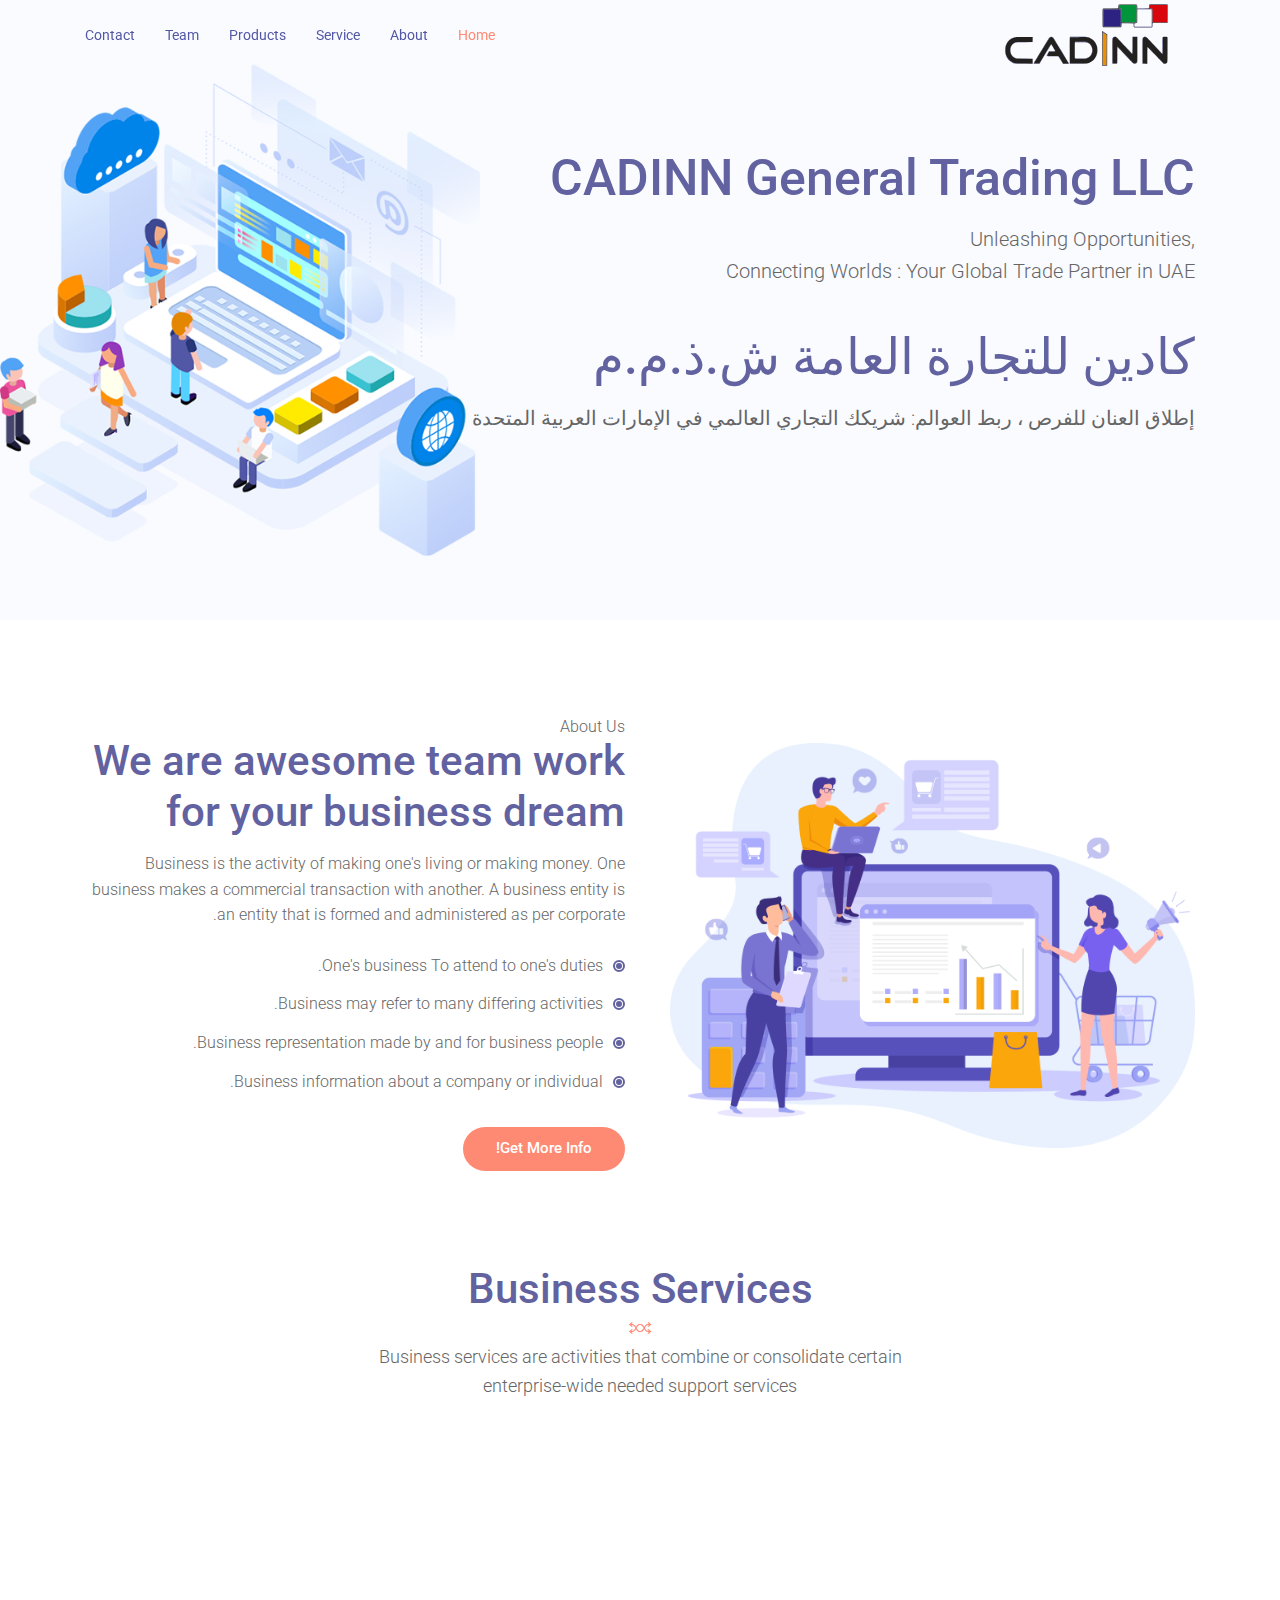
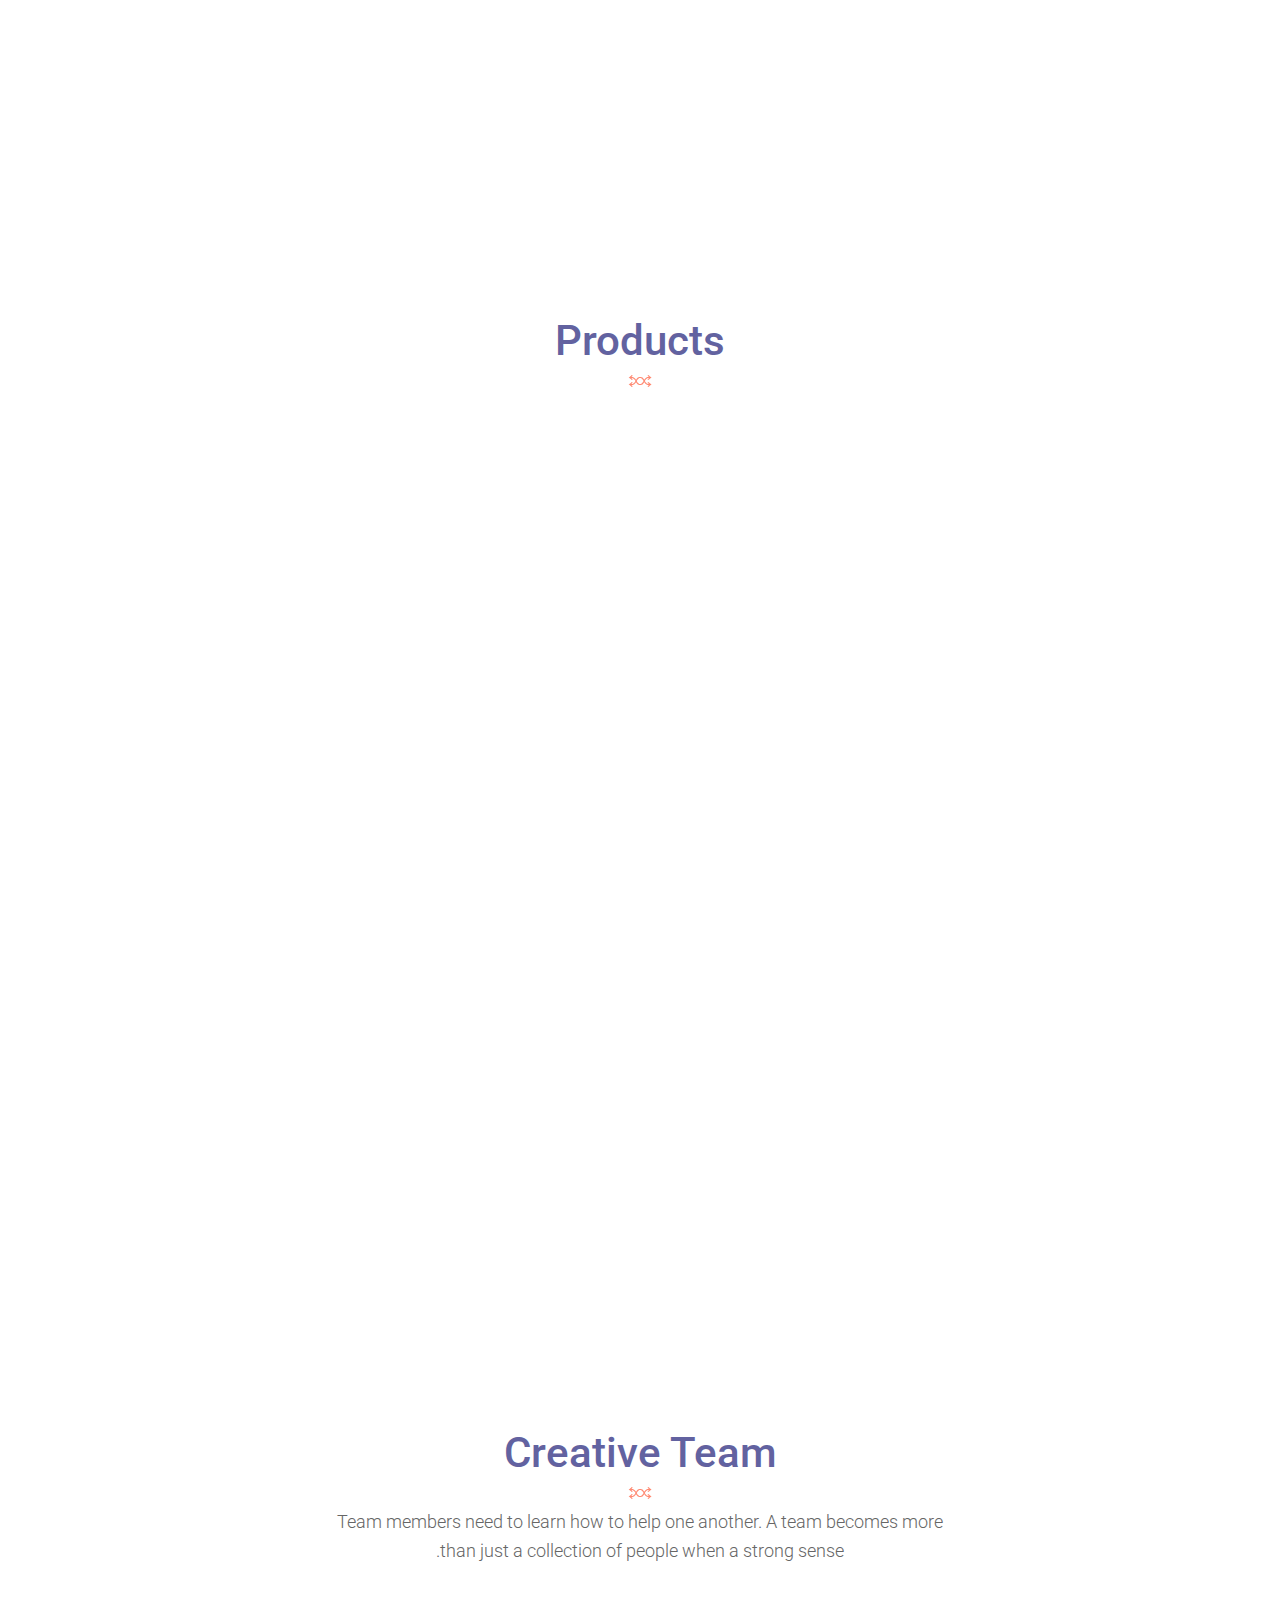
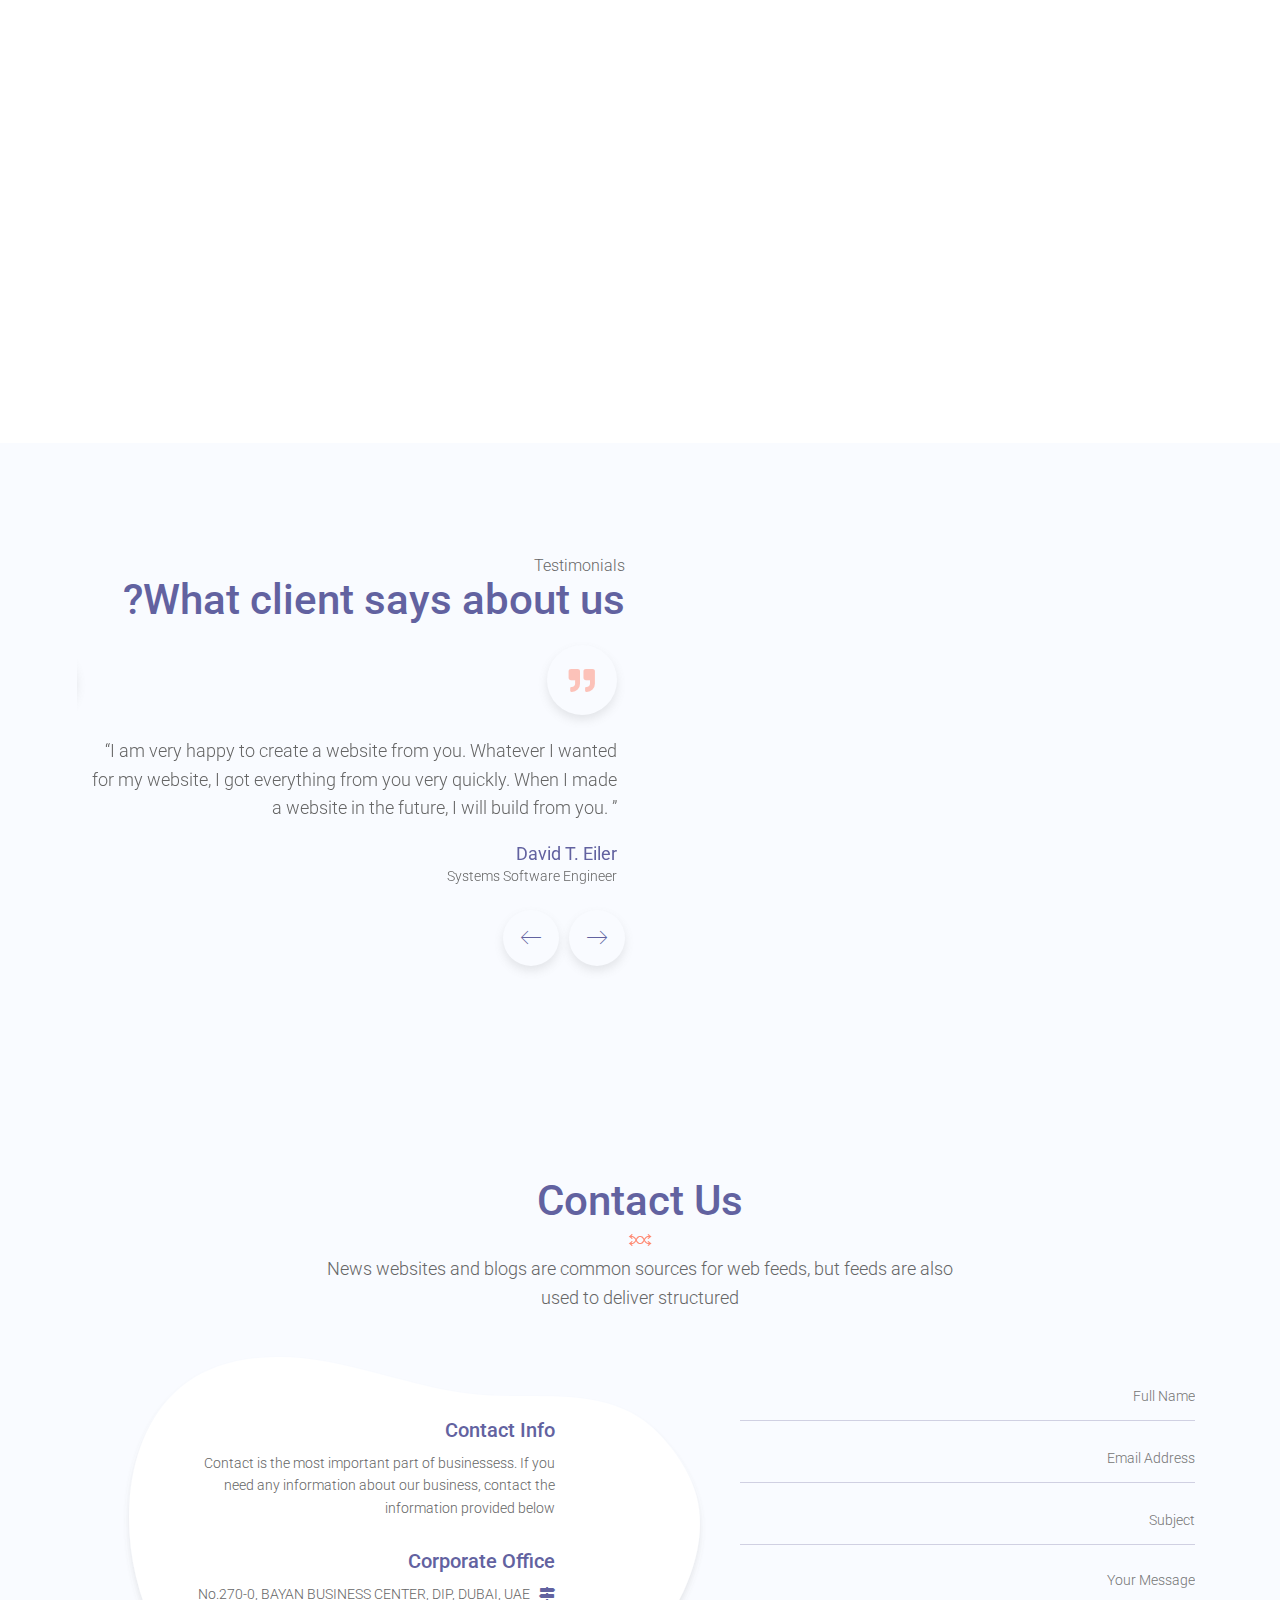
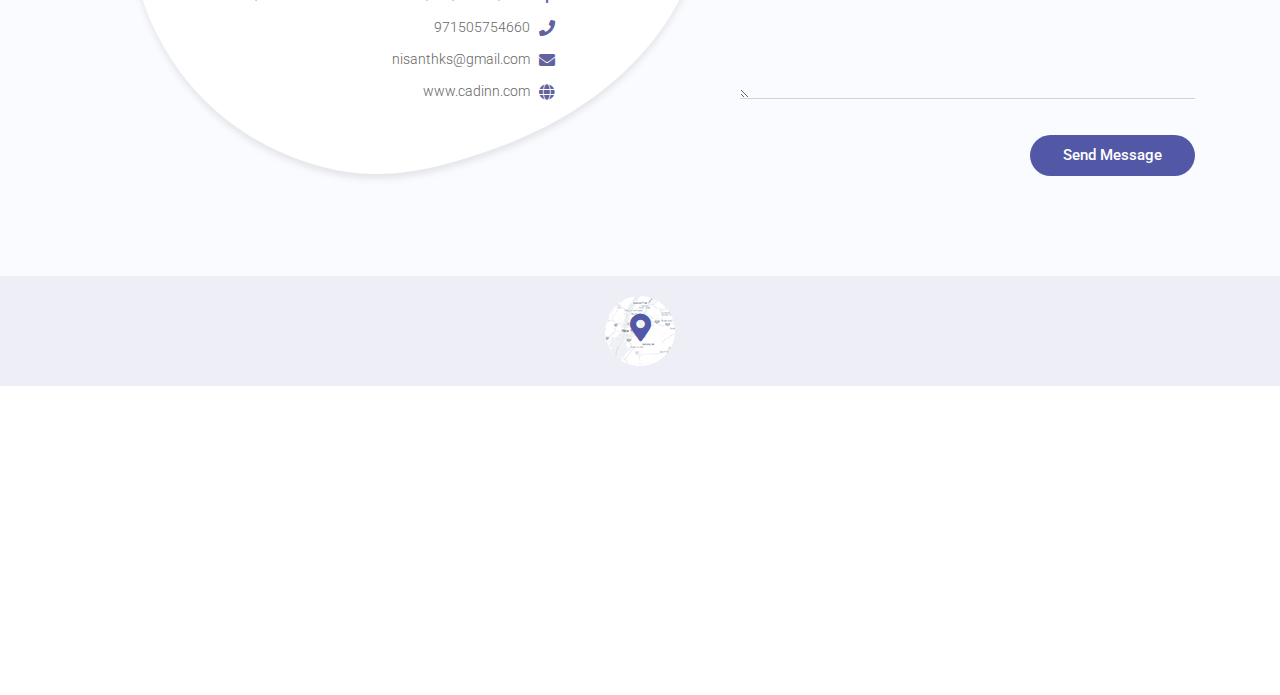
==== index.html @ f4ee1014 "phone" ====
<!DOCTYPE html>
<html class="no-js" lang="en">

<!-- Mirrored from limty-html.netlify.app/limty-rtl/index.html by HTTrack Website Copier/3.x [XR&CO'2014], Sun, 02 Jul 2023 07:24:33 GMT -->
<!-- Added by HTTrack --><meta http-equiv="content-type" content="text/html;charset=UTF-8" /><!-- /Added by HTTrack -->
<head>
  <!-- Meta Tags -->
  <meta charset="utf-8" />
  <meta http-equiv="x-ua-compatible" content="ie=edge" />
  <meta name="viewport" content="width=device-width, initial-scale=1" />
  <meta name="author" content="laralink" />
  <meta name="description" content="" />
  <meta name="keywords" content="" />
  <!-- Page Title -->
  <title>CADINN - General Trading LLC</title>
  <!-- Favicon Icon -->
  <link rel="icon" href="assets/img/favicon.png" />
  <!-- Stylesheets -->
  <link rel="stylesheet" href="assets/css/bootstrap.min.css" />
  <link rel="stylesheet" href="assets/css/owlCarousel.min.css" />
  <link rel="stylesheet" href="assets/css/fontawesome.min.css" />
  <link rel="stylesheet" href="assets/css/flaticon.css" />
  <link rel="stylesheet" href="assets/css/animate.css" />
  <link rel="stylesheet" href="assets/css/style.css" />
</head>

<body class="rtl">
  <div id="st-preloader">
    <div class="st-preloader-wave"></div>
    <div class="st-preloader-wave"></div>
    <div class="st-preloader-wave"></div>
    <div class="st-preloader-wave"></div>
    <div class="st-preloader-wave"></div>
  </div>
  <header class="st-header st-style1 st-sticky-menu">
    <div class="st-main-header">
      <div class="container">
        <div class="st-main-header-in">
          <div class="st-site-branding">
            <a href="#" class="st-logo-link"><img src="assets/img/light-img/logo.svg" alt="demo"></a>
          </div>
          <!-- For Site Title -->
          <!-- <span class="st-site-title">
            <a href="index.html">Logo</a>
          </span> -->
          <div class="st-nav-wrap st-fade-down">
            <div class="st-nav-toggle st-style1">
              <span></span>
              <span></span>
              <span></span>
              <span></span>
              <span></span>
              <span></span>
            </div>
            <nav class="st-nav st-desktop-nav">
              <ul class="st-nav-list onepage-nav">
                <li><a href="#home" class="smooth-scroll">Home</a></li>
                <li><a href="#about" class="smooth-scroll">About</a></li>
                <li><a href="#service" class="smooth-scroll">Service</a></li>
                <li><a href="#price" class="smooth-scroll">Products</a></li>
                <li><a href="#team" class="smooth-scroll">Team</a></li>
                <li><a href="#contact" class="smooth-scroll">Contact</a></li>
              </ul>
            </nav><!-- .st-nav -->
          </div><!-- .st-nav-wrap -->
        </div>
      </div>
    </div>
  </header>
  <div class="st-content">
    <!-- Start Hero Slider -->
    <div class="st-hero-slider1 owl-carousel st-owl-controler2" id="home">
      <div class="st-hero-slide st-style1 st-flex">
        <div class="container">
          <div class="st-hero-text st-style1">
            <h1 class="st-hero-title">CADINN General Trading LLC</h1>
            <div class="st-hero-subtitle">
              Unleashing Opportunities, <br />
              Connecting Worlds : Your Global Trade Partner in UAE
            </div>
            <h1 class="st-hero-title">كادين للتجارة العامة ش.ذ.م.م</h1>
            <div class="st-hero-subtitle">
              إطلاق العنان للفرص ، ربط العوالم: شريكك التجاري العالمي في الإمارات العربية المتحدة
            </div>
            <!-- <div class="st-btn-group st-style1">
              <a href="#" class="st-btn st-style1 st-color1">Learn More</a>
              <a href="https://www.youtube.com/embed/jRcfE2xxSAw?autoplay=1" class="st-btn st-style2 st-video-open"><i class="flaticon-multimedia"></i> Watch Video</a>
            </div> -->
          </div>
        </div>
        <div class="st-hero-img"><img src="assets/img/light-img/hero-img.png" alt="demo"></div>
      </div>
      <!-- <div class="st-hero-slide st-style1 st-flex">
        <div class="container">
          <div class="st-hero-text st-style1">
            <h1 class="st-hero-title">We are Very Professional  <br /> To Our Work</h1>
            <div class="st-hero-subtitle">
              The process of business model construction and modification<br />
              is also called business model innovation.
            </div>
            <div class="st-btn-group st-style1">
              <a href="#" class="st-btn st-style1 st-color1">Learn More</a>
              <a href="https://www.youtube.com/embed/jRcfE2xxSAw?autoplay=1" class="st-btn st-style2 st-video-open"><i class="flaticon-multimedia"></i> Watch Video</a>
            </div>
          </div>
        </div>
        <div class="st-hero-img"><img src="assets/img/light-img/hero-img1.png" alt="demo"></div>
      </div> -->
    </div>
    <!-- End Hero Slider -->
    <!-- Start Icon Box -->
    <!-- <section class="st-section-top">
      <div class="container">
        <div class="row">
          <div class="col-lg-4">
            <div class="st-iconbox st-style1 text-center wow fadeInUp" data-wow-duration="0.8s" data-wow-delay="0.2s">
              <div class="st-iconbox-icon">
                <i class="flaticon-focus"></i>
              </div>
              <h3 class="st-iconbox-title">Business Growth</h3>
              <div class="st-iconbox-text">
                Market penetration is the key for a business growth. Business
                development processes to develop and implement.
              </div>
            </div>
          </div>
          <div class="col-lg-4">
            <div class="st-iconbox st-style1 text-center wow fadeInUp" data-wow-duration="0.8s" data-wow-delay="0.3s">
              <div class="st-iconbox-icon">
                <i class="flaticon-career"></i>
              </div>
              <h3 class="st-iconbox-title">Business Focus</h3>
              <div class="st-iconbox-text">
                Business focuses on strategic planning for international
                operations. Business focus ensuring business needs.
              </div>
            </div>
          </div>
          <div class="col-lg-4">
            <div class="st-iconbox st-style1 text-center wow fadeInUp" data-wow-duration="0.8s" data-wow-delay="0.4s">
              <div class="st-iconbox-icon">
                <i class="flaticon-career-1"></i>
              </div>
              <h3 class="st-iconbox-title">Business Goal</h3>
              <div class="st-iconbox-text">
                Business needs are understood and communicated so that problem
                solutions meet the business goals.
              </div>
            </div>
          </div>
        </div>
      </div>
    </section> -->
    <!-- End Icon Box -->

    <!-- Start About Section -->
    <div class="st-about-wrap st-section-top" id="about">
      <div class="container">
        <div class="row">
          <div class="col-lg-6">
            <div class="st-vertical-middle">
              <div class="st-vertical-middle-in">
                <div class="st-about-img wow fadeInLeft" data-wow-duration="0.8s" data-wow-delay="0.2s"><img src="assets/img/light-img/about-img1.png" alt="demo"></div>
              </div>
            </div>
          </div>
          <div class="col-lg-6">
            <div class="st-section-heading st-style1">
              <h3>About Us</h3>
              <h2>We are awesome team work for your business dream</h2>
            </div>
            <div class="st-about-text">
              <p>Business is the activity of making one's living or making money. One business makes a commercial transaction with another. A business entity is an entity that is formed and administered as per corporate.</p>
              <ul class="tr-list">
                <li>One's business To attend to one's duties.</li>
                <li>Business may refer to many differing activities.</li>
                <li>Business representation made by and for business people.</li>
                <li>Business information about a company or individual.</li>
              </ul>
              <a href="#" class="st-btn st-style1 st-size1 st-color2">Get More Info!</a>
            </div>
          </div>
        </div>
      </div>
    </div>
    <!-- End About Section -->

    <!-- Start Service Section -->
    <section class="st-service-section st-section-top" id="service">
      <div class="container">
        <div class="st-section-heading st-style2 text-center">
          <h2>Business Services</h2>
          <div class="st-seperator">
            <div class="st-seperator-left-bar wow fadeInLeft" data-wow-duration="1s" data-wow-delay="0.2s"></div>
            <img src="assets/img/light-img/seperator-icon.png" alt="demo" class="st-seperator-icon">
            <div class="st-seperator-right-bar wow fadeInRight" data-wow-duration="1s" data-wow-delay="0.2s"></div>
          </div>
          <p>Business services are activities that combine or consolidate certain <br>enterprise-wide needed support services</p>
        </div>
      </div>
      <div class="st-owl-controler3-hover">
        <div class="container">
          <div class="st-service-carousel owl-carousel st-style2 st-owl-controler3">
            <div class="st-image-box st-style1 text-center wow fadeIn" data-wow-duration="0.8s" data-wow-delay="0.2s">
              <a href="#" class="st-image"><img src="assets/img/light-img/service1.png" alt="demo"></a>
              <div class="st-image-box-info">
                <h3 class="st-image-box-title"><a href="#">Business Meeting</a></h3>
                <div class="st-image-box-text">A meeting is when two or more people come together to discuss one or more topics often in a formal or business</div>
              </div>
            </div>
            <div class="st-image-box st-style1 text-center wow fadeIn" data-wow-duration="0.8s" data-wow-delay="0.25s">
              <a href="#" class="st-image"><img src="assets/img/light-img/service2.png" alt="demo"></a>
              <div class="st-image-box-info">
                <h3 class="st-image-box-title"><a href="#">Business Analysis</a></h3>
                <div class="st-image-box-text">Business analysis is a research discipline of identifying business needs and determining solutions to business.</div>
              </div>
            </div>
            <div class="st-image-box st-style1 text-center wow fadeIn" data-wow-duration="0.8s" data-wow-delay="0.3s">
              <a href="#" class="st-image"><img src="assets/img/light-img/service3.png" alt="demo"></a>
              <div class="st-image-box-info">
                <h3 class="st-image-box-title"><a href="#">Business Grow</a></h3>
                <div class="st-image-box-text">Market penetration is the key for a business growth. Business development processes to develop and implement growth.</div>
              </div>
            </div>
          </div>
        </div>
      </div>
      <!-- <div class="st-service-background-shap">
        <svg xmlns="http://www.w3.org/2000/svg" xmlns:xlink="http://www.w3.org/1999/xlink" width="858px" height="924px">
          <path fill-rule="evenodd"  fill="rgb(249, 251, 255)" d="M664.747,103.039 C653.462,87.314 639.932,72.487 623.957,58.931 C548.874,-4.793 440.575,-17.454 354.139,28.436 C295.555,59.540 256.035,109.725 237.462,166.269 C210.450,248.522 169.585,324.882 114.434,391.411 C-3.108,533.202 -36.669,703.629 44.624,816.957 C149.756,963.519 407.069,959.014 619.349,806.896 C831.627,654.780 918.489,412.653 813.356,266.091 C804.112,253.203 793.682,241.497 782.210,230.960 C739.413,191.657 698.632,150.252 664.747,103.039 Z"/>
        </svg>
      </div> -->
    </section>
    <!-- End Service Section -->

    <!-- Start Fun Fact Section -->
    <!-- <div class="st-funfact-wrap st-section-top">
      <div class="container">
        <div class="row">
          <div class="col-lg-3 col-sm-6">
            <div class="st-funfact text-center wow fadeInUp" data-wow-duration="0.8s" data-wow-delay="0.2s">
              <div class="st-funfact-icon"><i class="flaticon-rate"></i></div>
              <h2 class="st-funfact-number st-counter">999</h2>
              <h3 class="st-funfact-title">Satisfied customers</h3>
            </div>
          </div>
          <div class="col-lg-3 col-sm-6">
            <div class="st-funfact text-center wow fadeInUp" data-wow-duration="0.8s" data-wow-delay="0.25s">
              <div class="st-funfact-icon"><i class="flaticon-code"></i></div>
              <h2 class="st-funfact-number st-counter">185</h2>
              <h3 class="st-funfact-title">Built websites</h3>
            </div>
          </div>
          <div class="col-lg-3 col-sm-6">
            <div class="st-funfact text-center wow fadeInUp" data-wow-duration="0.8s" data-wow-delay="0.3s">
              <div class="st-funfact-icon"><i class="flaticon-laptop"></i></div>
              <h2 class="st-funfact-number st-counter">100</h2>
              <h3 class="st-funfact-title">Experts Worker</h3>
            </div>
          </div>
          <div class="col-lg-3 col-sm-6">
            <div class="st-funfact text-center wow fadeInUp" data-wow-duration="0.8s" data-wow-delay="0.35s">
              <div class="st-funfact-icon"><i class="flaticon-win"></i></div>
              <h2 class="st-funfact-number st-counter">200</h2>
              <h3 class="st-funfact-title">Experience Years</h3>
            </div>
          </div>
        </div>
      </div>
    </div> -->
    <!-- End Fun Fact Section -->

    <!-- Start Project Section -->
    <!-- <div class="st-project-wrap st-section-top" id="portfolio">
      <div class="container">
        <div class="st-section-heading st-style2 text-center">
          <h2>Our Latest Project</h2>
          <div class="st-seperator">
            <div class="st-seperator-left-bar wow fadeInLeft" data-wow-duration="1s" data-wow-delay="0.2s"></div>
            <img src="assets/img/light-img/seperator-icon.png" alt="demo" class="st-seperator-icon">
            <div class="st-seperator-right-bar wow fadeInRight" data-wow-duration="1s" data-wow-delay="0.2s"></div>
          </div>
          <p>This is a great place to tell people more about your services and peak <br>their interest. Last year our latest work album</p>
        </div>
      </div>
      <div class="st-project st-project-carousel owl-carousel st-style1 st-owl-controler1">
        <a href="#" class="st-single-project st-bg wow fadeIn" data-wow-duration="0.8s" data-wow-delay="0.2s" data-src="assets/img/light-img/project1.jpg">
          <div class="st-project-meta">
            <h3>Project Title One</h3>
            <span>Branding</span>
          </div>
        </a>
        <a href="#" class="st-single-project st-bg wow fadeIn" data-wow-duration="0.8s" data-wow-delay="0.25s" data-src="assets/img/light-img/project2.jpg">
          <div class="st-project-meta">
            <h3>Project Title One</h3>
            <span>Branding</span>
          </div>
        </a>
        <a href="#" class="st-single-project st-bg wow fadeIn" data-wow-duration="0.8s" data-wow-delay="0.3s" data-src="assets/img/light-img/project3.jpg">
          <div class="st-project-meta">
            <h3>Project Title One</h3>
            <span>Branding</span>
          </div>
        </a>
        <a href="#" class="st-single-project st-bg wow fadeIn" data-wow-duration="0.8s" data-wow-delay="0.35s" data-src="assets/img/light-img/project4.jpg">
          <div class="st-project-meta">
            <h3>Project Title One</h3>
            <span>Branding</span>
          </div>
        </a>
        <a href="#" class="st-single-project st-bg wow fadeIn" data-wow-duration="0.8s" data-wow-delay="0.2s" data-src="assets/img/light-img/project1.jpg">
          <div class="st-project-meta">
            <h3>Project Title One</h3>
            <span>Branding</span>
          </div>
        </a>
        <a href="#" class="st-single-project st-bg wow fadeIn" data-wow-duration="0.8s" data-wow-delay="0.25s" data-src="assets/img/light-img/project2.jpg">
          <div class="st-project-meta">
            <h3>Project Title One</h3>
            <span>Branding</span>
          </div>
        </a>
        <a href="#" class="st-single-project st-bg wow fadeIn" data-wow-duration="0.8s" data-wow-delay="0.3s" data-src="assets/img/light-img/project3.jpg">
          <div class="st-project-meta">
            <h3>Project Title One</h3>
            <span>Branding</span>
          </div>
        </a>
        <a href="#" class="st-single-project st-bg wow fadeIn" data-wow-duration="0.8s" data-wow-delay="0.35s" data-src="assets/img/light-img/project4.jpg">
          <div class="st-project-meta">
            <h3>Project Title One</h3>
            <span>Branding</span>
          </div>
        </a>
        <a href="#" class="st-single-project st-bg wow fadeIn" data-wow-duration="0.8s" data-wow-delay="0.2s" data-src="assets/img/light-img/project1.jpg">
          <div class="st-project-meta">
            <h3>Project Title One</h3>
            <span>Branding</span>
          </div>
        </a>
        <a href="#" class="st-single-project st-bg wow fadeIn" data-wow-duration="0.8s" data-wow-delay="0.25s" data-src="assets/img/light-img/project2.jpg">
          <div class="st-project-meta">
            <h3>Project Title One</h3>
            <span>Branding</span>
          </div>
        </a>
        <a href="#" class="st-single-project st-bg wow fadeIn" data-wow-duration="0.8s" data-wow-delay="0.3s" data-src="assets/img/light-img/project3.jpg">
          <div class="st-project-meta">
            <h3>Project Title One</h3>
            <span>Branding</span>
          </div>
        </a>
        <a href="#" class="st-single-project st-bg wow fadeIn" data-wow-duration="0.8s" data-wow-delay="0.35s" data-src="assets/img/light-img/project4.jpg">
          <div class="st-project-meta">
            <h3>Project Title One</h3>
            <span>Branding</span>
          </div>
        </a>
        <a href="#" class="st-single-project st-bg wow fadeIn" data-wow-duration="0.8s" data-wow-delay="0.2s" data-src="assets/img/light-img/project1.jpg">
          <div class="st-project-meta">
            <h3>Project Title One</h3>
            <span>Branding</span>
          </div>
        </a>
        <a href="#" class="st-single-project st-bg wow fadeIn" data-wow-duration="0.8s" data-wow-delay="0.25s" data-src="assets/img/light-img/project2.jpg">
          <div class="st-project-meta">
            <h3>Project Title One</h3>
            <span>Branding</span>
          </div>
        </a>
        <a href="#" class="st-single-project st-bg wow fadeIn" data-wow-duration="0.8s" data-wow-delay="0.3s" data-src="assets/img/light-img/project3.jpg">
          <div class="st-project-meta">
            <h3>Project Title One</h3>
            <span>Branding</span>
          </div>
        </a>
        <a href="#" class="st-single-project st-bg wow fadeIn" data-wow-duration="0.8s" data-wow-delay="0.35s" data-src="assets/img/light-img/project4.jpg">
          <div class="st-project-meta">
            <h3>Project Title One</h3>
            <span>Branding</span>
          </div>
        </a>
      </div>
    </div> -->
    <!-- End Project Section -->

    <!-- Start Skill Section -->
    <!-- <section class="st-skill-wrap st-section-top">
      <div class="container">
        <div class="row">
          <div class="col-lg-6">
            <div class="st-vertical-middle">
              <div class="st-vertical-middle-in wow fadeInLeft" data-wow-duration="0.8s" data-wow-delay="0.2s">
                <div class="st-skill-img text-center">
                  <img src="assets/img/light-img/skill-img.png" alt="demo">
                </div>
              </div>
            </div>
          </div>
          <div class="col-lg-6">
            <div class="st-section-heading st-style2 st-type2">
              <h2>Skills & Expertise</h2>
              <p>A skill is the ability to carry out a task with determined results often within a given amount of time. Skill usually requires certain environ stimuli and situations to assess more then enough.</p>
            </div>
            <div class="st-progressbar-wrap">
              <div class="st-single-progressbar">
                <div class="st-progressbar-meta">
                  <h3 class="st-progressbar-title">Web Development</h3>
                  <div class="st-progressbar-percentage">90%</div>
                </div>
                <div class="st-progressbar" data-progress-percentage="90">
                  <div class="st-progressbar-in wow fadeInLeft" data-wow-duration="1.5s" data-wow-delay="0.5s"></div>
                </div>
              </div> .st-single-progressbar 
              <div class="st-single-progressbar">
                <div class="st-progressbar-meta">
                  <h3 class="st-progressbar-title">Web Design</h3>
                  <div class="st-progressbar-percentage">95%</div>
                </div>
                <div class="st-progressbar" data-progress-percentage="95">
                  <div class="st-progressbar-in wow fadeInLeft" data-wow-duration="1.5s" data-wow-delay="0.5s"></div>
                </div>
              </div> .st-single-progressbar 
              <div class="st-single-progressbar">
                <div class="st-progressbar-meta">
                  <h3 class="st-progressbar-title">HTML / CSS</h3>
                  <div class="st-progressbar-percentage">85%</div>
                </div>
                <div class="st-progressbar" data-progress-percentage="85">
                  <div class="st-progressbar-in wow fadeInLeft" data-wow-duration="1.5s" data-wow-delay="0.5s"></div>
                </div>
              </div> .st-single-progressbar 
              <div class="st-single-progressbar">
                <div class="st-progressbar-meta">
                  <h3 class="st-progressbar-title">WordPress</h3>
                  <div class="st-progressbar-percentage">80%</div>
                </div>
                <div class="st-progressbar" data-progress-percentage="80">
                  <div class="st-progressbar-in wow fadeInLeft" data-wow-duration="1.5s" data-wow-delay="0.5s"></div>
                </div>
              </div> .st-single-progressbar 
              <div class="st-single-progressbar">
                <div class="st-progressbar-meta">
                  <h3 class="st-progressbar-title">Photoshop</h3>
                  <div class="st-progressbar-percentage">95%</div>
                </div>
                <div class="st-progressbar" data-progress-percentage="95">
                  <div class="st-progressbar-in wow fadeInLeft" data-wow-duration="1.5s" data-wow-delay="0.5s"></div>
                </div>
              </div> .st-single-progressbar 
            </div>
          </div>
        </div>
      </div>
    </section> -->
    <!-- End Skill Section -->



    <!-- Start CTA Section -->
    <!-- <section class="st-cta-wrap st-gray-bg">
      <div class="container">
        <div class="row">
          <div class="col-lg-7 offset-lg-1">
            <div class="st-cta text-center st-section">
              <h2 class="st-cta-title">Build your Perfect Template Now!</h2>
              <div class="st-cta-text">If you want to create a new website for your business, do not hesitate to contact us today. We have created you to provide all type.</div>
              <div class="st-cta-btn">
                <a href="#" class="st-btn st-style1 st-size1 st-color1">Get Limty Now!</a>
              </div>
            </div>
          </div>
          <div class="col-lg-4">
            <div class="st-vertical-middle">
              <div class="st-vertical-middle-in st-flex">
                <div class="st-cta-img wow fadeInRight" data-wow-duration="1s" data-wow-delay="0.2s">
                  <img src="assets/img/light-img/cta-img.png" alt="demo">
                </div>
              </div>
            </div>
          </div>
        </div>
      </div>
    </section> -->
    <!-- End CTA Section -->

    <!-- Start Pricing Plan -->
    <section class="st-pricing-wrap st-section" id="price">
      <div class="container">
        <div class="st-section-heading st-style2 text-center">
          <h2>Products</h2>
          <div class="st-seperator">
            <div class="st-seperator-left-bar wow fadeInLeft" data-wow-duration="1s" data-wow-delay="0.2s"></div>
            <img src="assets/img/light-img/seperator-icon.png" alt="demo" class="st-seperator-icon">
            <div class="st-seperator-right-bar wow fadeInRight" data-wow-duration="1s" data-wow-delay="0.2s"></div>
          </div>
          <!-- <p>Pricing strategy in which the selling price is determined by adding a specific <br>amount markup to a product's unit cost.</p> -->
        </div>
      </div>
      <div class="container">
        <div class="row">
          <div class="col-lg-4">
            <div class="st-price-card text-center wow fadeInUp" data-wow-duration="0.8s" data-wow-delay="0.2s">
              <div class="st-price-card-img"><img src="assets/img/light-img/alfalfa-hay-1.png" alt="demo"></div>
              <h3 class="st-price-card-title">Alfalfa Hay</h3>
              <!-- <div class="st-price">
                <h3>$19</h3>
                <span>per month</span>
              </div> -->
              <!-- <ul class="st-price-card-feature st-mp0">
                <li>Free Suppport 24/7</li>
                <li>Databases Download</li>
                <li>Maintenance Email</li>
                <li>Unlimited Traffic</li>
              </ul> -->
              <div class="st-price-card-btn">
                <a href="#contact" class="st-btn st-style1 st-size1 st-color1">Enquire</a>
                <a href="https://api.whatsapp.com/send?phone=971586695377" class="st-btn st-style1 st-size1 st-color1">Chat</a>
              </div>
            </div>
          </div>
          <div class="col-lg-4">
            <div class="st-price-card text-center st-featured-price wow fadeInUp" data-wow-duration="0.8s" data-wow-delay="0.3s">
              <div class="st-price-card-img"><img src="assets/img/light-img/Yellow Maize.jpg" alt="demo"></div>
              <h3 class="st-price-card-title">Yellow Maize</h3>
              <!-- <div class="st-price">
                <h3>$29</h3>
                <span>per month</span>
              </div>
              <ul class="st-price-card-feature st-mp0">
                <li>Free Suppport 24/7</li>
                <li>Databases Download</li>
                <li>Maintenance Email</li>
                <li>Unlimited Traffic</li>
              </ul> -->
              <div class="st-price-card-btn">
                <a href="#contact" class="st-btn st-style1 st-size1 st-color2">Enquire</a>
              </div>
            </div>
          </div>
          <div class="col-lg-4">
            <div class="st-price-card text-center wow fadeInUp" data-wow-duration="0.8s" data-wow-delay="0.4s">
              <div class="st-price-card-img"><img src="assets/img/light-img/barley.jpg" alt="demo"></div>
              <h3 class="st-price-card-title">Barley</h3>
              <!-- <div class="st-price">
                <h3>$49</h3>
                <span>per month</span>
              </div>
              <ul class="st-price-card-feature st-mp0">
                <li>Free Suppport 24/7</li>
                <li>Databases Download</li>
                <li>Maintenance Email</li>
                <li>Unlimited Traffic</li>
              </ul> -->
              <div class="st-price-card-btn">
                <a href="#contact" class="st-btn st-style1 st-size1 st-color1">Enquire</a>
              </div>
            </div>
          </div>
          <div class="col-lg-4">
            <div class="st-price-card text-center wow fadeInUp" data-wow-duration="0.8s" data-wow-delay="0.4s">
              <div class="st-price-card-img"><img src="assets/img/light-img/BARLEY FLAKES.jpeg" alt="demo"></div>
              <h3 class="st-price-card-title">Barley Flakes</h3>
              <div class="st-price-card-btn">
                <a href="#contact" class="st-btn st-style1 st-size1 st-color1">Enquire</a>
              </div>
            </div>
          </div>
          <div class="col-lg-4">
            <div class="st-price-card text-center wow fadeInUp" data-wow-duration="0.8s" data-wow-delay="0.4s">
              <div class="st-price-card-img"><img src="assets/img/light-img/corn flakes.jpg" alt="demo"></div>
              <h3 class="st-price-card-title">Corn Flakes</h3>
              <div class="st-price-card-btn">
                <a href="#contact" class="st-btn st-style1 st-size1 st-color1">Enquire</a>
              </div>
            </div>
          </div>
        </div>
      </div>
    </section>
    <!-- End Pricing Plan -->

        <!-- Start Team Section -->
    <section class="st-team-wrap st-section" id="team">
      <div class="container">
        <div class="st-section-heading st-style2 text-center">
          <h2>Creative Team</h2>
          <div class="st-seperator">
            <div class="st-seperator-left-bar wow fadeInLeft" data-wow-duration="1s" data-wow-delay="0.2s"></div>
            <img src="assets/img/light-img/seperator-icon.png" alt="demo" class="st-seperator-icon">
            <div class="st-seperator-right-bar wow fadeInRight" data-wow-duration="1s" data-wow-delay="0.2s"></div>
          </div>
          <p>Team members need to learn how to help one another. A team becomes more <br>than just a collection of people when a strong sense.</p>
        </div>
      </div>
      <div class="st-owl-controler3-hover">
        <div class="container">
          <div class="st-member-carousel owl-carousel st-style2 st-owl-controler3">
            <div class="st-team-member text-center wow fadeInUp" data-wow-duration="0.8s" data-wow-delay="0.2s">
              <div class="st-member-img">
                <img src="assets/img/light-img/team1.png" alt="demo">
              </div>
              <div class="st-member-info">
                <h3 class="st-member-name">Rodney Artichoke</h3>
                <div class="st-member-designation">UI/UX Designer</div>
                <ul class="st-member-social-btn st-flex st-mp0">
                  <li><a href="#"><i class="fab fa-facebook-f"></i></a></li>
                  <li><a href="#"><i class="fab fa-twitter"></i></a></li>
                  <li><a href="#"><i class="fab fa-pinterest-p"></i></a></li>
                  <li><a href="#"><i class="fab fa-instagram"></i></a></li>
                </ul>
              </div>
            </div>
            <div class="st-team-member text-center wow fadeInUp" data-wow-duration="0.8s" data-wow-delay="0.25s">
              <div class="st-member-img">
                <img src="assets/img/light-img/team2.png" alt="demo">
              </div>
              <div class="st-member-info">
                <h3 class="st-member-name">Aston Dark</h3>
                <div class="st-member-designation">Web Developer</div>
                <ul class="st-member-social-btn st-flex st-mp0">
                  <li><a href="#"><i class="fab fa-facebook-f"></i></a></li>
                  <li><a href="#"><i class="fab fa-twitter"></i></a></li>
                  <li><a href="#"><i class="fab fa-pinterest-p"></i></a></li>
                  <li><a href="#"><i class="fab fa-instagram"></i></a></li>
                </ul>
              </div>
            </div>
            <div class="st-team-member text-center wow fadeInUp" data-wow-duration="0.8s" data-wow-delay="0.3s">
              <div class="st-member-img">
                <img src="assets/img/light-img/team3.png" alt="demo">
              </div>
              <div class="st-member-info">
                <h3 class="st-member-name">Keir Preston</h3>
                <div class="st-member-designation">Business Advisor</div>
                <ul class="st-member-social-btn st-flex st-mp0">
                  <li><a href="#"><i class="fab fa-facebook-f"></i></a></li>
                  <li><a href="#"><i class="fab fa-twitter"></i></a></li>
                  <li><a href="#"><i class="fab fa-pinterest-p"></i></a></li>
                  <li><a href="#"><i class="fab fa-instagram"></i></a></li>
                </ul>
              </div>
            </div>
            <div class="st-team-member text-center wow fadeInUp" data-wow-duration="0.8s" data-wow-delay="0.35s">
              <div class="st-member-img">
                <img src="assets/img/light-img/team4.png" alt="demo">
              </div>
              <div class="st-member-info">
                <h3 class="st-member-name">Criss Donald</h3>
                <div class="st-member-designation">Business Analysis</div>
                <ul class="st-member-social-btn st-flex st-mp0">
                  <li><a href="#"><i class="fab fa-facebook-f"></i></a></li>
                  <li><a href="#"><i class="fab fa-twitter"></i></a></li>
                  <li><a href="#"><i class="fab fa-pinterest-p"></i></a></li>
                  <li><a href="#"><i class="fab fa-instagram"></i></a></li>
                </ul>
              </div>
            </div>
          </div>
        </div>
      </div>
    </section>
    <!-- End Team Section -->
    
    <!-- Start Blog Section -->
    <!-- <section class="st-blog-wrap st-section st-gray-bg" id="blog">
      <div class="container">
        <div class="st-section-heading st-style2 text-center">
          <h2>Latest News</h2>
          <div class="st-seperator">
            <div class="st-seperator-left-bar wow fadeInLeft" data-wow-duration="1s" data-wow-delay="0.2s"></div>
            <img src="assets/img/light-img/seperator-icon.png" alt="demo" class="st-seperator-icon">
            <div class="st-seperator-right-bar wow fadeInRight" data-wow-duration="1s" data-wow-delay="0.2s"></div>
          </div>
          <p>News websites and blogs are common sources for web feeds, but feeds are <br>also used to deliver structured</p>
        </div>
      </div>
      <div class="container">
        <div class="row">
          <div class="col-lg-4">
            <div class="st-blog st-style1 wow fadeInUp" data-wow-duration="0.8s" data-wow-delay="0.2s">
              <div class="st-zoom">
                <a href="#" class="st-blog-thumb st-bg st-zoom-in" data-src="assets/img/light-img/blog1.png"></a>
              </div>
              <div class="st-blog-info">
                <div class="st-blog-label">By <a href="#">Limty</a></div>
                <h2 class="st-blog-title"><a href="#">A business plan is a formal written document business goals</a></h2>
                <div class="st-blog-text">A business plan is a formal written document containing business goals. The methods on how these goals can be [....]</div>
                <div class="st-blog-meta">
                  <div class="st-blog-meta-left"><span class="st-posted-by">12 March, 2019</span></div>
                  <div class="st-blog-meta-right"><a href="#" class="st-blog-btn">Read More <i class="fas fa-chevron-right"></i></a></div>
                </div>
              </div>
            </div>
          </div>
          <div class="col-lg-4">
            <div class="st-blog st-style1 wow fadeInUp" data-wow-duration="0.8s" data-wow-delay="0.3s">
              <div class="st-zoom">
                <a href="#" class="st-blog-thumb st-bg st-zoom-in" data-src="assets/img/light-img/blog2.png"></a>
              </div>
              <div class="st-blog-info">
                <div class="st-blog-label">By <a href="#">Limty</a></div>
                <h2 class="st-blog-title"><a href="#">A business is the activity of making one's living</a></h2>
                <div class="st-blog-text">Business may offer to many differing activitie, such as the activity of buying or selling in trade. Business activity [....]</div>
                <div class="st-blog-meta">
                  <div class="st-blog-meta-left"><span class="st-posted-by">08 March, 2019</span></div>
                  <div class="st-blog-meta-right"><a href="#" class="st-blog-btn">Read More <i class="fas fa-chevron-right"></i></a></div>
                </div>
              </div>
            </div>
          </div>
          <div class="col-lg-4">
            <div class="st-blog st-style1 wow fadeInUp" data-wow-duration="0.8s" data-wow-delay="0.3s">
              <div class="st-zoom">
                <a href="#" class="st-blog-thumb st-bg st-zoom-in" data-src="assets/img/light-img/blog3.png"></a>
              </div>
              <div class="st-blog-info">
                <div class="st-blog-label">By <a href="#">Limty</a></div>
                <h2 class="st-blog-title"><a href="#">Business statistics is the science of good decision making</a></h2>
                <div class="st-blog-text">Business statistics is the science of good decision making in the face of ambiguity and is used in many system [....]</div>
                <div class="st-blog-meta">
                  <div class="st-blog-meta-left"><span class="st-posted-by">02 March, 2019</span></div>
                  <div class="st-blog-meta-right"><a href="#" class="st-blog-btn">Read More <i class="fas fa-chevron-right"></i></a></div>
                </div>
              </div>
            </div>
          </div>
        </div>
      </div>
    </section> -->
    <!-- End Blog Section -->

    <!-- Start Client Section -->
    <!-- <div class="st-client-wrap st-section">
      <div class="container">
        <div class="st-client-carousel owl-carousel">
          <div class="st-client-logo st-flex wow fadeIn" data-wow-duration="0.8s" data-wow-delay="0.2s"><img src="assets/img/light-img/client-logo01.png" alt="demo"></div>
          <div class="st-client-logo st-flex wow fadeIn" data-wow-duration="0.8s" data-wow-delay="0.25s"><img src="assets/img/light-img/client-logo02.png" alt="demo"></div>
          <div class="st-client-logo st-flex wow fadeIn" data-wow-duration="0.8s" data-wow-delay="0.3s"><img src="assets/img/light-img/client-logo03.png" alt="demo"></div>
          <div class="st-client-logo st-flex wow fadeIn" data-wow-duration="0.8s" data-wow-delay="0.35s"><img src="assets/img/light-img/client-logo04.png" alt="demo"></div>
          <div class="st-client-logo st-flex wow fadeIn" data-wow-duration="0.8s" data-wow-delay="0.4s"><img src="assets/img/light-img/client-logo05.png" alt="demo"></div>
        </div>
      </div>
    </div> -->
    <!-- End Client Section -->

    <!-- Start Testimonial Section -->
    <section class="st-testimonial-wrap st-section st-gray-bg">
      <div class="container">
        <div class="row">
          <div class="col-lg-6">
            <div class="st-testimonial-right-img st-flex wow fadeInLeft" data-wow-duration="0.8s" data-wow-delay="0.2s">
              <img src="assets/img/light-img/testimonial-img.png" alt="demo">
            </div>
          </div>
          <div class="col-lg-6">
            <div class="st-vertical-middle">
              <div class="st-vertical-middle-in">
                <div class="st-section-heading st-style1">
                  <h3>Testimonials</h3>
                  <h2>What client says about us?</h2>
                </div>
                <div class="st-testimonial-slider owl-carousel st-owl-controler4">
                  <div class="st-single-testimonial">
                    <div class="st-testimonial-quote st-flex"><i class="fas fa-quote-right"></i></div>
                    <div class="st-testimonial-text">“I am very happy to create a website from you. Whatever I wanted for my website, I got everything from you very quickly. When I made a website in the future, I will build from you. ”</div>
                    <div class="st-testimonial-meta">
                      <h3>David T. Eiler</h3>
                      <p>Systems Software Engineer</p>
                    </div>
                  </div>
                  <div class="st-single-testimonial">
                    <div class="st-testimonial-quote st-flex"><i class="fas fa-quote-right"></i></div>
                    <div class="st-testimonial-text">“Imagine a combination of AJAX and OWL. Our feature set is unparalleled, but our out-of-the-box ultra-co-branded interfaces and simple use is constantly considered an amazing achievement. ”</div>
                    <div class="st-testimonial-meta">
                      <h3>Jhon Doe T. Eiler</h3>
                      <p>Markeging Manager</p>
                    </div>
                  </div>
                </div>
              </div>
            </div>
          </div>
        </div>
      </div>
    </section>
    <!-- End Testimonial Section -->

    <!-- Start News Letter Section -->
    <!-- <section class="st-section">
      <div class="container">
        <div class="row">
          <div class="col-lg-12">
            <div class="st-newsletter-wrap">
              <div class="st-left-newsletter">
                <div class="st-section-heading st-style1 st-type1">
                  <h3>Just a moment</h3>
                  <h2>Subscribe to our newsletter</h2>
                </div>
                <div class="st-newsletter">
                  <div class="st-newsletter-text">Subscribe to our Newsletter. We'll send email notifications everytime we release new Template.</div>
                  <form class="mailchimp st-subscribe-form" action="https://storerepublic.us12.list-manage.com/subscribe/post?u=d227d8d335060b093084903d0&amp;id=9ba078ceb0">
                    <input type="email" name="subscribe" id="subscriber-email" placeholder="Enter your Email">
                    <button type="submit" id="subscribe-button" class="st-newsletter-btn"><i class="flaticon-plane"></i></button>
                    SUBSCRIPTION SUCCESSFUL OR ERROR MESSAGES 
                    <h5 class="subscription-success"> .</h5>
                    <h5 class="subscription-error"> .</h5>
                    <label class="subscription-label" for="subscriber-email"></label>
                  </form>
                </div>
              </div>
              <div class="st-right-newsletter">
                <div class="st-newsletter-img wow fadeInRight" data-wow-duration="0.8s" data-wow-delay="0.2s">
                  <img src="assets/img/light-img/news-letter-img.png" alt="demo">
                  <div class="st-bard-animation">
                    <div class="st-bard-animation1"><img src="assets/img/light-img/bard1.png" alt="demo"></div>
                    <div class="st-bard-animation2"><img src="assets/img/light-img/bard2.png" alt="demo"></div>
                    <div class="st-bard-animation3"><img src="assets/img/light-img/bard3.png" alt="demo"></div>
                  </div>
                </div>
              </div>
            </div>
          </div>
        </div>
      </div>
    </section> -->
    <!-- End News Letter Section -->

    <!-- Start Contact Section -->
    <section class="st-contact-wrap st-gray-bg st-section" id="contact">
      <div class="container">
        <div class="st-section-heading st-style2 text-center">
          <h2>Contact Us</h2>
          <div class="st-seperator">
            <div class="st-seperator-left-bar wow fadeInLeft" data-wow-duration="1s" data-wow-delay="0.2s"></div>
            <img src="assets/img/light-img/seperator-icon.png" alt="demo" class="st-seperator-icon">
            <div class="st-seperator-right-bar wow fadeInRight" data-wow-duration="1s" data-wow-delay="0.2s"></div>
          </div>
          <p>News websites and blogs are common sources for web feeds, but feeds are also <br>used to deliver structured</p>
        </div>
      </div>
      <div class="container">
        <div class="row">
          <div class="col-lg-6">
            <div id="cf-msg"></div>
            <form action="https://limty-html.netlify.app/limty-rtl/assets/php/mail.php" method="post" class="st-contact-form" id="cf">
              <input type="text" placeholder="Full Name" id="name" name="name">
              <input type="text" placeholder="Email Address" id="email" name="email">
              <input type="text" placeholder="Subject" id="subject" name="subject">
              <textarea cols="30" rows="10" placeholder="Your Message" id="msg" name="msg"></textarea>
              <button class="st-btn st-style1 st-size1 st-color1" type="submit" id="submit" name="submit">Send Message</button>
            </form>
          </div>
          <div class="col-lg-6">
            <div class="st-contact-info st-style1">
              <div class="st-contact-info-in">
                <h3 class="st-contact-info-title">Contact Info</h3>
                <div class="st-contact-info-text">Contact is the most important part of businessess. If you need any information about our business, contact the information provided below</div>
                <h3 class="st-contact-info-title">Corporate Office</h3>
                <ul>
                  <li><i class="fas fa-map-signs"></i>No.270-0, BAYAN BUSINESS CENTER, DIP, DUBAI, UAE</li>
                  <li><i class="fas fa-phone"></i><a href="tel:+971505754660">971505754660</a></li>
                  <li><i class="fas fa-envelope"></i><a href="mailto:nisanthks@gmail.com">nisanthks@gmail.com</a></li>
                  <li><i class="fas fa-globe"></i><a href="www.cadinn.com">www.cadinn.com</a></li>
                </ul>
              </div>
              <div class="st-svg-animation1">
                <svg xmlns="http://www.w3.org/2000/svg" xmlns:xlink="http://www.w3.org/1999/xlink" width="590px" height="436px">
                  <defs>
                    <filter filterUnits="userSpaceOnUse" id="Filter_0" x="0px" y="0px" width="590px" height="436px"  >
                        <feOffset in="SourceAlpha" dx="0" dy="5" />
                        <feGaussianBlur result="blurOut" stdDeviation="3.162" />
                        <feFlood flood-color="rgb(106, 106, 106)" result="floodOut" />
                        <feComposite operator="atop" in="floodOut" in2="blurOut" />
                        <feComponentTransfer><feFuncA type="linear" slope="0.15"/></feComponentTransfer>
                        <feMerge>
                        <feMergeNode/>
                        <feMergeNode in="SourceGraphic"/>
                      </feMerge>
                    </filter>
                  </defs>
                  <g filter="url(#Filter_0)">
                    <path fill-rule="evenodd"  fill="rgb(255, 255, 255)" d="M359.506,400.811 C311.350,416.741 266.303,427.200 215.885,416.924 C166.065,406.770 119.155,382.030 83.358,345.883 C32.880,294.910 5.320,222.074 9.403,150.433 C11.889,106.817 27.202,61.676 61.083,34.027 C101.026,1.428 158.043,-0.486 208.701,8.960 C259.358,18.407 308.226,37.556 359.592,41.763 C414.001,46.218 473.787,34.861 519.488,64.652 C532.722,73.279 543.780,84.912 553.231,97.563 C563.583,111.419 572.219,126.797 576.587,143.532 C584.814,175.056 577.226,208.904 563.417,238.444 C538.267,292.240 493.162,335.144 441.630,364.721 C415.638,379.639 387.934,391.407 359.506,400.811 Z"/>
                  </g>
                </svg>
              </div><!-- .st-svg-animation1 -->
            </div>
          </div>
        </div>
      </div>
    </section>
    <!-- End Contact Section -->

    <!-- Start Map Section -->
    <div class="st-map-wrap">
      <div class="st-map-bar st-flex">
        <div class="st-map-bar-img">
          <img src="assets/img/light-img/map-icon-img.png" alt="demo">
          <div class="st-map-bar-icon"><i class="fas fa-map-marker-alt"></i></div>
        </div>
      </div>
      <div class="st-map-wrpa">
        <div class="st-google-map">
          <iframe src="https://www.google.com/maps/embed?pb=!1m18!1m12!1m3!1d96652.27317354927!2d-74.33557928194516!3d40.79756494697628!2m3!1f0!2f0!3f0!3m2!1i1024!2i768!4f13.1!3m3!1m2!1s0x89c3a82f1352d0dd%3A0x81d4f72c4435aab5!2sTroy+Meadows+Wetlands!5e0!3m2!1sen!2sbd!4v1563075599994!5m2!1sen!2sbd" allowfullscreen></iframe>
        </div>
      </div>
    </div>
    <!-- End Map Section -->
  </div>

  <!-- Start Footer Seciton -->
  <footer class="st-site-footer st-style1 st-sticky-footer">
    <div class="st-main-footer text-center">
      <div class="container">
        <div class="st-footer-logo">
          <img src="assets/img/light-img/footer-logo.png" alt="demo">
        </div>
        <div class="st-footer-text">We understand that it is better to morph virally than to embrace intuitively.<br>
          We will matrix the power of schemas to redefine.</div>
        <div class="st-footer-social">
          <ul class="st-footer-social-btn st-flex st-mp0">
            <li><a href="#"><i class="fab fa-facebook-f"></i></a></li>
            <li><a href="#"><i class="fab fa-twitter"></i></a></li>
            <li><a href="#"><i class="fab fa-pinterest-p"></i></a></li>
            <li><a href="#"><i class="fab fa-linkedin-in"></i></a></li>
            <li><a href="#"><i class="fab fa-instagram"></i></a></li>
          </ul>
        </div>
      </div>
    </div>
    <div class="st-copyright text-center">
        <div class="st-copyright-text">© limty, 2019. Developed by <a href="#">Laralink</a></div>
    </div>
  </footer>
  <!-- End Footer Seciton -->
  <!-- Start Video Popup -->
  <div class="st-video-popup">
    <div class="st-video-popup-overlay"></div>
    <div class="st-video-popup-content">
      <div class="st-video-popup-layer"></div>
      <div class="st-video-popup-container">
        <div class="st-video-popup-align">
          <div class="embed-responsive embed-responsive-16by9">
            <iframe class="embed-responsive-item" src="about:blank"></iframe>
          </div>
        </div>
        <div class="st-video-popup-close"></div>
      </div>
    </div>
  </div>
  <!-- End Video Popup -->
  <!-- Scripts -->
  <script src="assets/js/vendor/modernizr-3.5.0.min.js"></script>
  <script src="assets/js/vendor/jquery-1.12.4.min.js"></script>
  <script src="assets/js/mailchimp.min.js"></script>
  <script src="assets/js/owlCarousel.min.js"></script>
  <script src="assets/js/tamjid-counter.min.js"></script>
  <script src="assets/js/wow.min.js"></script>
  <script src="assets/js/main.js"></script>
</body>

<!-- Mirrored from limty-html.netlify.app/limty-rtl/index.html by HTTrack Website Copier/3.x [XR&CO'2014], Sun, 02 Jul 2023 07:25:26 GMT -->
</html>
---- assets/css/owlCarousel.min.css ----
/**
 * Owl Carousel v2.3.4
 * Copyright 2013-2018 David Deutsch
 * Licensed under: SEE LICENSE IN https://github.com/OwlCarousel2/OwlCarousel2/blob/master/LICENSE
 */
.owl-carousel,.owl-carousel .owl-item{-webkit-tap-highlight-color:transparent;position:relative}.owl-carousel{display:none;width:100%;z-index:1}.owl-carousel .owl-stage{position:relative;-ms-touch-action:pan-Y;touch-action:manipulation;-moz-backface-visibility:hidden}.owl-carousel .owl-stage:after{content:".";display:block;clear:both;visibility:hidden;line-height:0;height:0}.owl-carousel .owl-stage-outer{position:relative;overflow:hidden;-webkit-transform:translate3d(0,0,0)}.owl-carousel .owl-item,.owl-carousel .owl-wrapper{-webkit-backface-visibility:hidden;-moz-backface-visibility:hidden;-ms-backface-visibility:hidden;-webkit-transform:translate3d(0,0,0);-moz-transform:translate3d(0,0,0);-ms-transform:translate3d(0,0,0)}.owl-carousel .owl-item{min-height:1px;float:left;-webkit-backface-visibility:hidden;-webkit-touch-callout:none}.owl-carousel .owl-item img{display:block;width:100%}.owl-carousel .owl-dots.disabled,.owl-carousel .owl-nav.disabled{display:none}.no-js .owl-carousel,.owl-carousel.owl-loaded{display:block}.owl-carousel .owl-dot,.owl-carousel .owl-nav .owl-next,.owl-carousel .owl-nav .owl-prev{cursor:pointer;-webkit-user-select:none;-khtml-user-select:none;-moz-user-select:none;-ms-user-select:none;user-select:none}.owl-carousel .owl-nav button.owl-next,.owl-carousel .owl-nav button.owl-prev,.owl-carousel button.owl-dot{background:0 0;color:inherit;border:none;padding:0!important;font:inherit}.owl-carousel.owl-loading{opacity:0;display:block}.owl-carousel.owl-hidden{opacity:0}.owl-carousel.owl-refresh .owl-item{visibility:hidden}.owl-carousel.owl-drag .owl-item{-ms-touch-action:pan-y;touch-action:pan-y;-webkit-user-select:none;-moz-user-select:none;-ms-user-select:none;user-select:none}.owl-carousel.owl-grab{cursor:move;cursor:grab}.owl-carousel.owl-rtl{direction:rtl}.owl-carousel.owl-rtl .owl-item{float:right}.owl-carousel .animated{animation-duration:1s;animation-fill-mode:both}.owl-carousel .owl-animated-in{z-index:0}.owl-carousel .owl-animated-out{z-index:1}.owl-carousel .fadeOut{animation-name:fadeOut}@keyframes fadeOut{0%{opacity:1}100%{opacity:0}}.owl-height{transition:height .5s ease-in-out}.owl-carousel .owl-item .owl-lazy{opacity:0;transition:opacity .4s ease}.owl-carousel .owl-item .owl-lazy:not([src]),.owl-carousel .owl-item .owl-lazy[src^=""]{max-height:0}.owl-carousel .owl-item img.owl-lazy{transform-style:preserve-3d}.owl-carousel .owl-video-wrapper{position:relative;height:100%;background:#000}.owl-carousel .owl-video-play-icon{position:absolute;height:80px;width:80px;left:50%;top:50%;margin-left:-40px;margin-top:-40px;background:url(owl.video.play.html) no-repeat;cursor:pointer;z-index:1;-webkit-backface-visibility:hidden;transition:transform .1s ease}.owl-carousel .owl-video-play-icon:hover{-ms-transform:scale(1.3,1.3);transform:scale(1.3,1.3)}.owl-carousel .owl-video-playing .owl-video-play-icon,.owl-carousel .owl-video-playing .owl-video-tn{display:none}.owl-carousel .owl-video-tn{opacity:0;height:100%;background-position:center center;background-repeat:no-repeat;background-size:contain;transition:opacity .4s ease}.owl-carousel .owl-video-frame{position:relative;z-index:1;height:100%;width:100%}
---- assets/css/flaticon.css ----
/*
  	Flaticon icon font: Flaticon
  	Creation date: 02/05/2019 02:18
  	*/

@font-face {
  font-family: "Flaticon";
  src: url("../fonts/Flaticon.eot");
  src: url("../fonts/Flaticond41d.eot?#iefix") format("embedded-opentype"),
       url("../fonts/Flaticon.woff2") format("woff2"),
       url("../fonts/Flaticon.woff") format("woff"),
       url("../fonts/Flaticon.ttf") format("truetype");
  font-weight: normal;
  font-style: normal;
}

@media screen and (-webkit-min-device-pixel-ratio:0) {
  @font-face {
    font-family: "Flaticon";
    src: url("Flaticon.html#Flaticon") format("svg");
  }
}

[class^="flaticon-"]:before, [class*=" flaticon-"]:before,
[class^="flaticon-"]:after, [class*=" flaticon-"]:after {   
  font-family: Flaticon;
        font-size: inherit;
font-style: normal;
}
[class^="flaticon-"] {
  line-height: 1em;
}
.flaticon-focus:before { content: "\f100"; }
.flaticon-career:before { content: "\f101"; }
.flaticon-career-1:before { content: "\f102"; }
.flaticon-rate:before { content: "\f103"; }
.flaticon-code:before { content: "\f104"; }
.flaticon-laptop:before { content: "\f105"; }
.flaticon-win:before { content: "\f106"; }
.flaticon-plane:before { content: "\f107"; }
.flaticon-multimedia:before { content: "\f108"; }
.flaticon-left:before { content: "\f109"; }
.flaticon-right:before { content: "\f10a"; }
.flaticon-logout:before { content: "\f10b"; }
.flaticon-trophy:before { content: "\f10c"; }
.flaticon-pie-chart:before { content: "\f10d"; }
.flaticon-goal:before { content: "\f10e"; }
.flaticon-economic:before { content: "\f10f"; }
.flaticon-portfolio:before { content: "\f110"; }
.flaticon-agenda-1:before { content: "\f111"; }
.flaticon-agenda:before { content: "\f112"; }
.flaticon-add-to-cart:before { content: "\f113"; }
.flaticon-supermarket:before { content: "\f114"; }
.flaticon-worldwide:before { content: "\f115"; }
.flaticon-bookmark:before { content: "\f116"; }
.flaticon-security:before { content: "\f117"; }
.flaticon-development:before { content: "\f118"; }
.flaticon-screen:before { content: "\f119"; }
.flaticon-bullseye:before { content: "\f11a"; }
.flaticon-promotion:before { content: "\f11b"; }
.flaticon-economy:before { content: "\f11c"; }
.flaticon-development-1:before { content: "\f11d"; }
.flaticon-heart:before { content: "\f11e"; }
.flaticon-coding:before { content: "\f11f"; }
.flaticon-viral-marketing:before { content: "\f120"; }
.flaticon-sketch:before { content: "\f121"; }
.flaticon-skyline:before { content: "\f122"; }
.flaticon-employee:before { content: "\f123"; }
.flaticon-fork:before { content: "\f124"; }
.flaticon-doctor:before { content: "\f125"; }
.flaticon-work:before { content: "\f126"; }
.flaticon-growth:before { content: "\f127"; }
.flaticon-design:before { content: "\f128"; }
.flaticon-feature:before { content: "\f129"; }
.flaticon-recycle-sign:before { content: "\f12a"; }
.flaticon-balance:before { content: "\f12b"; }
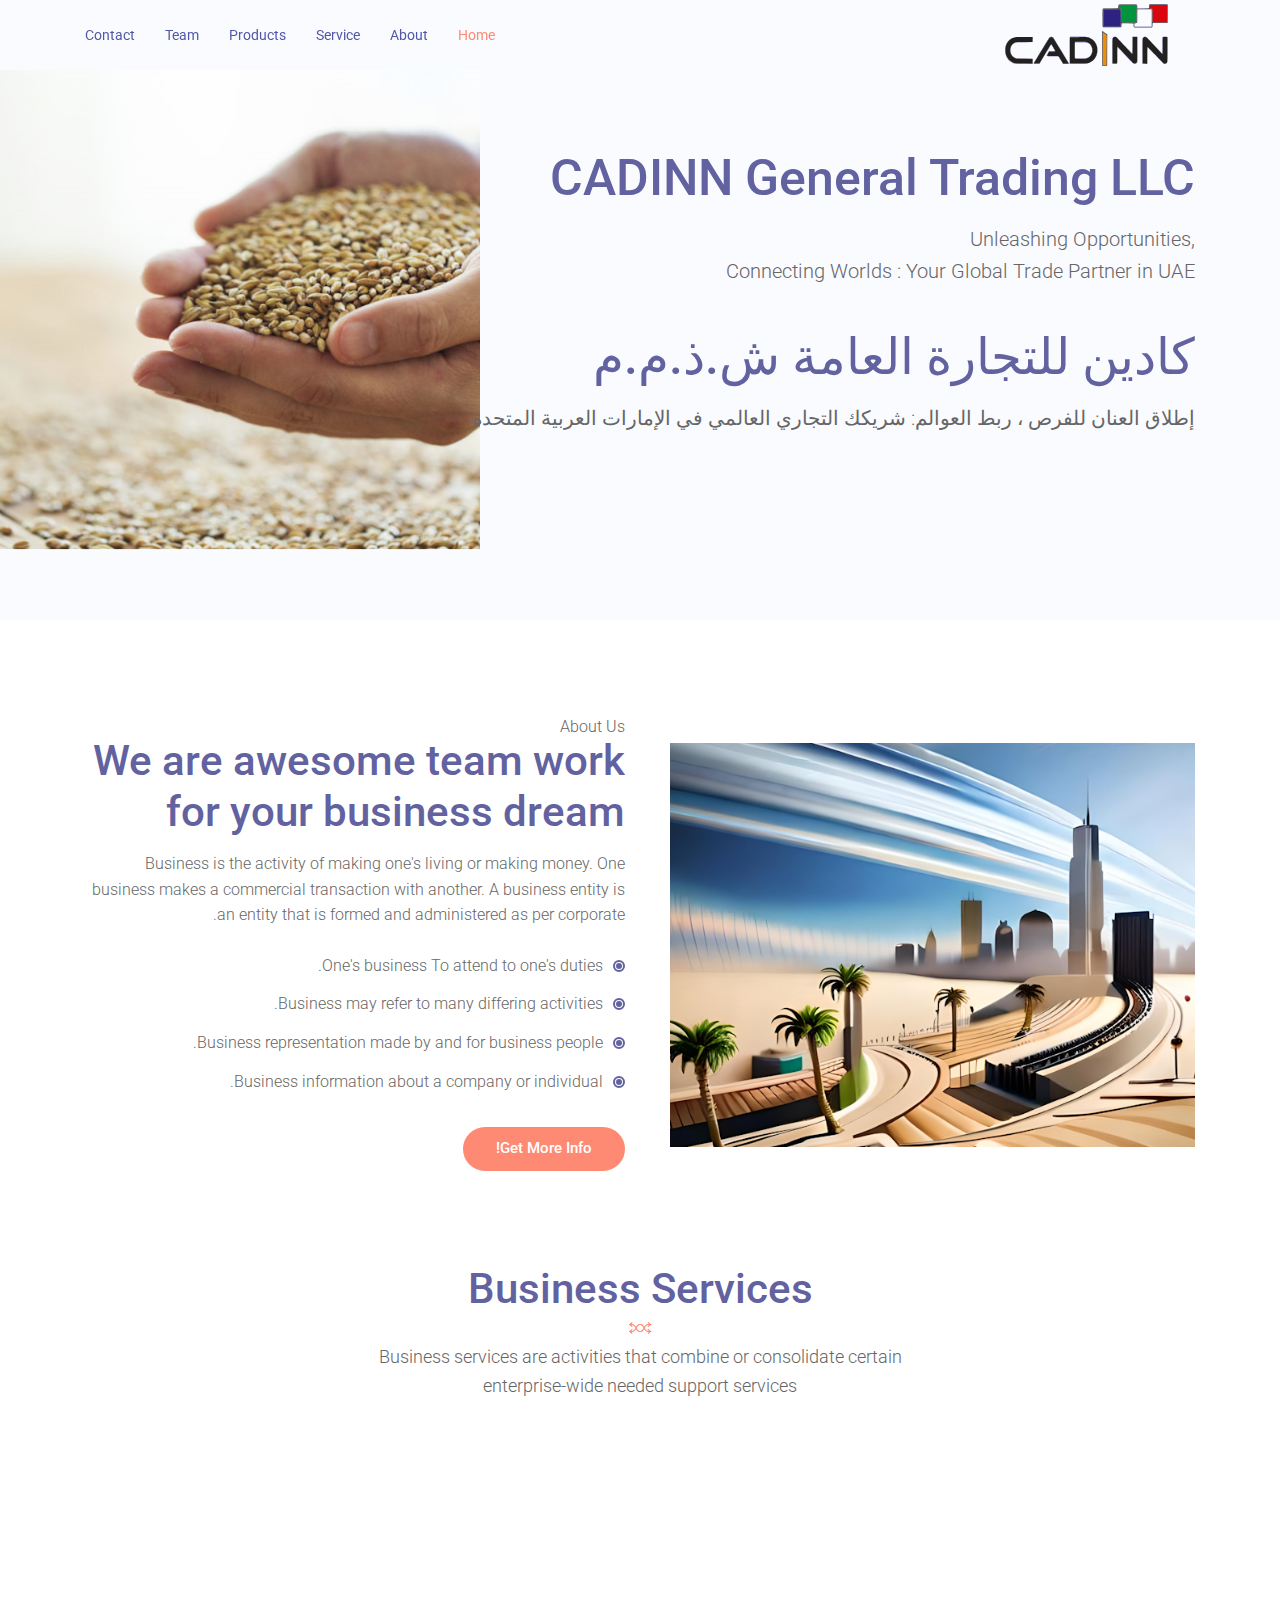
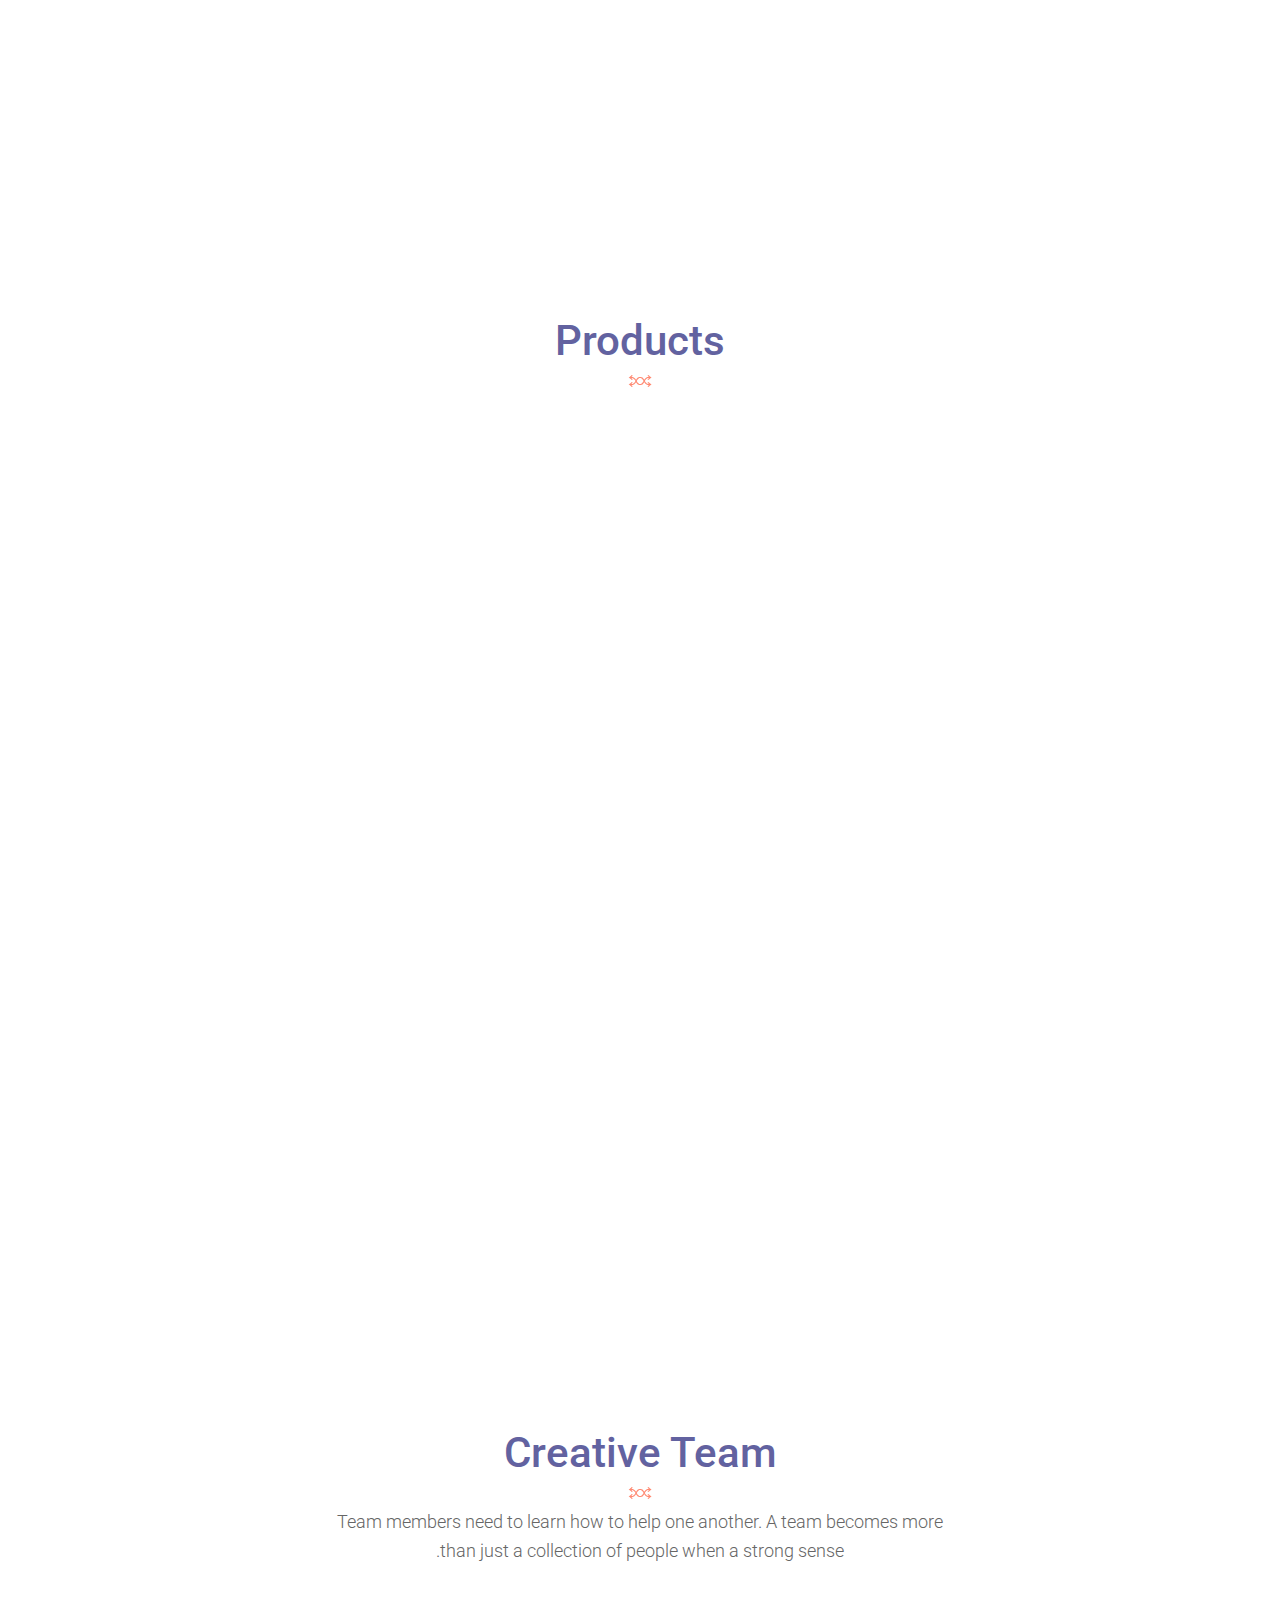
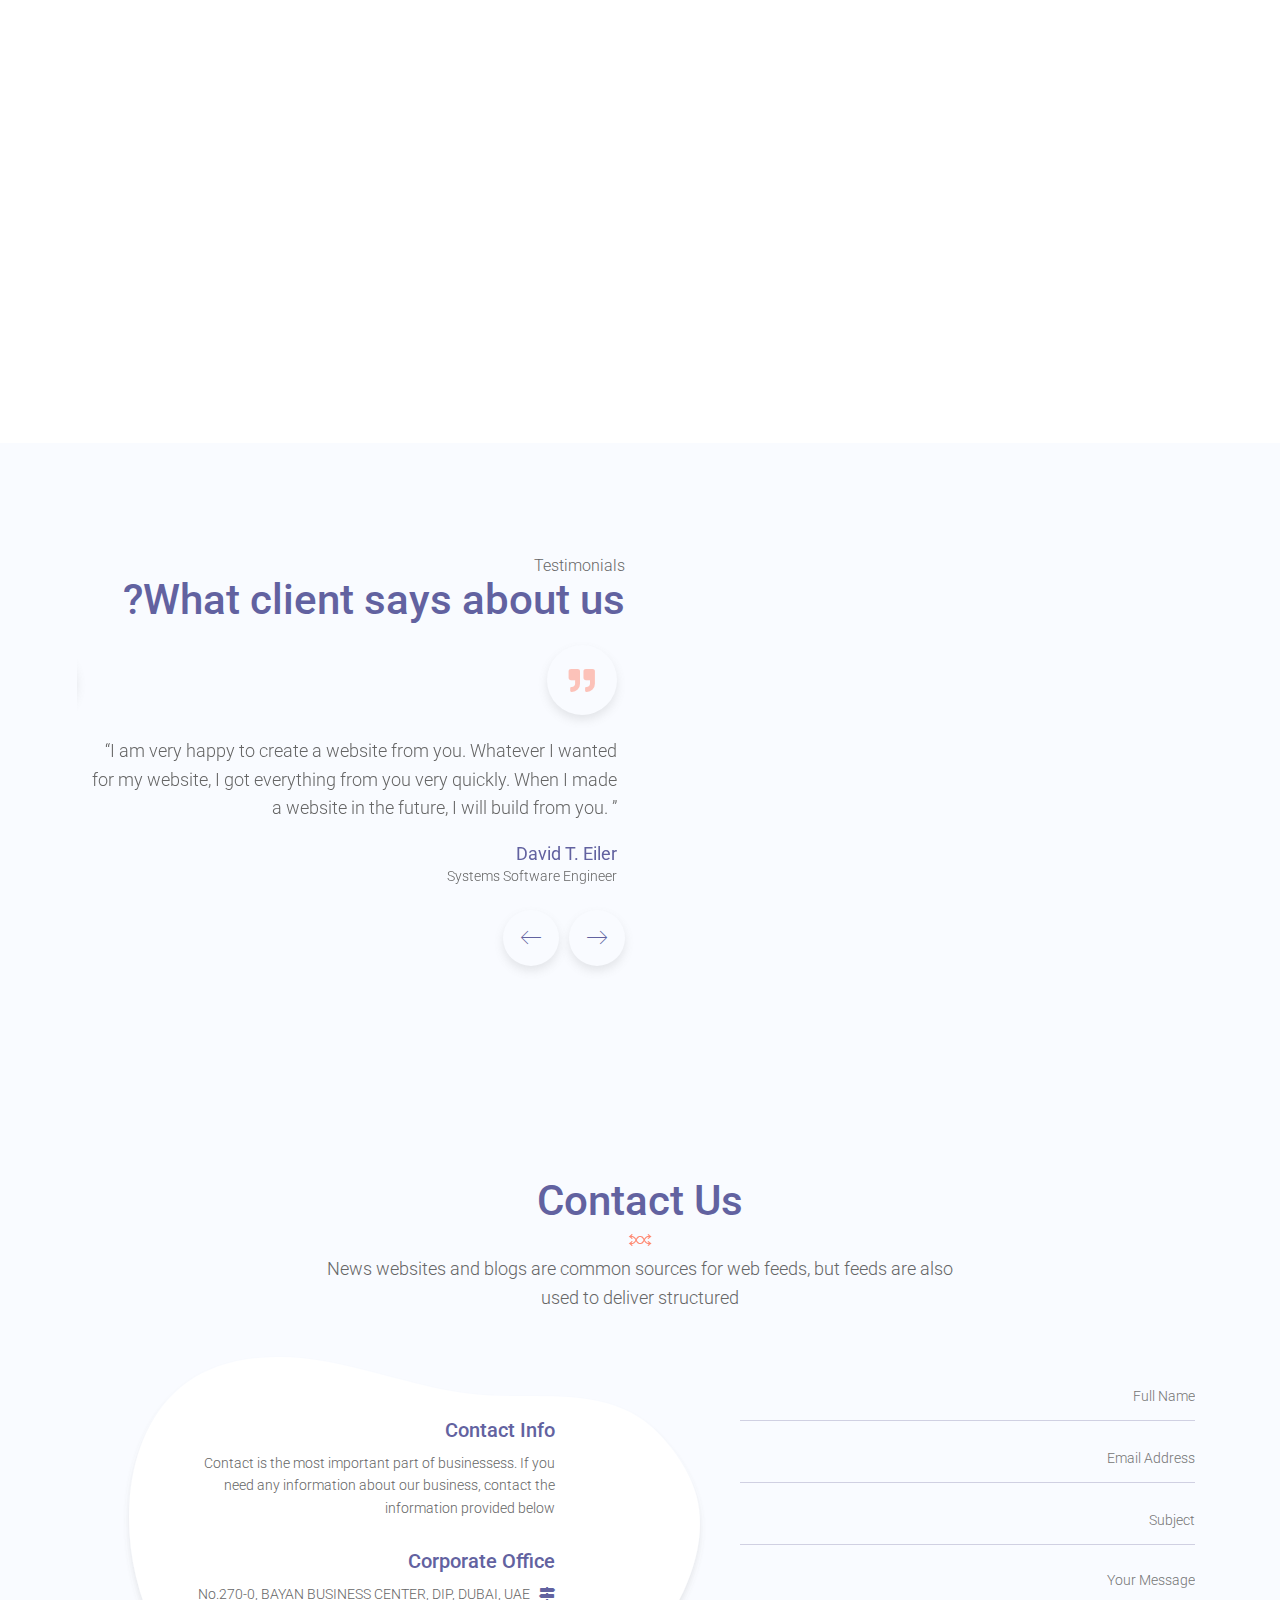
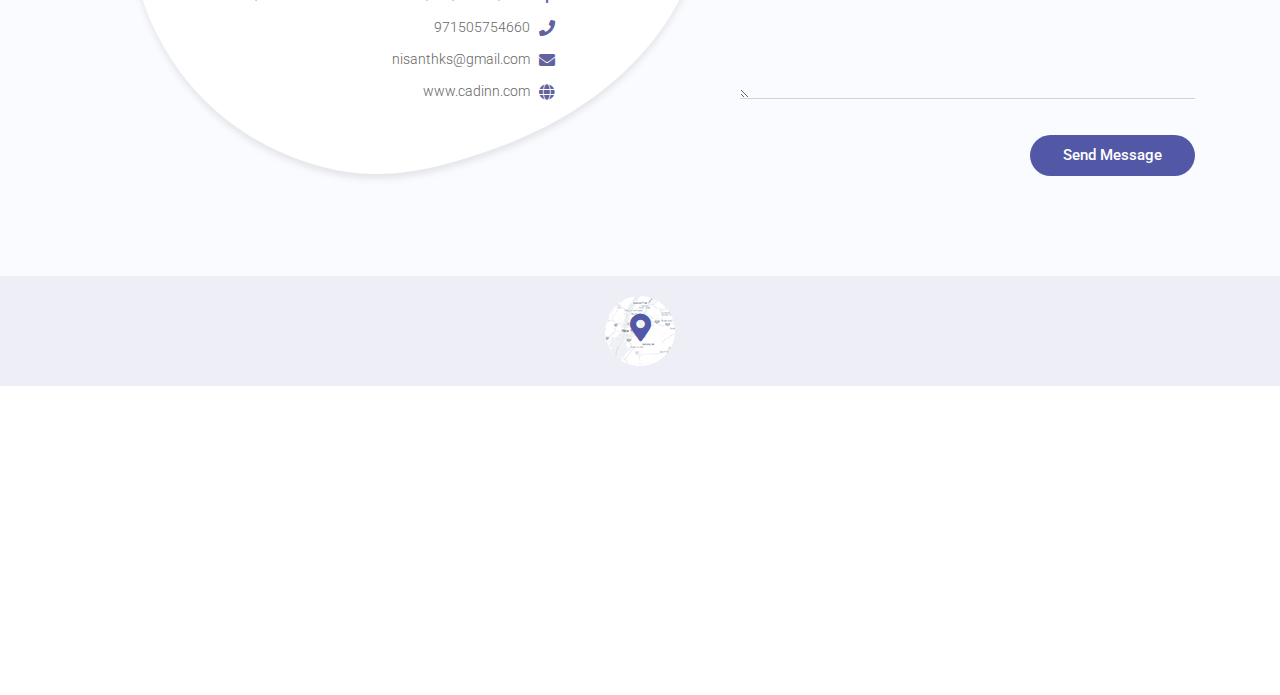
==== commit 36eeaa01: "image change" ====
--- a/index.html
+++ b/index.html
@@ -901,7 +901,7 @@
       </div>
       <div class="st-map-wrpa">
         <div class="st-google-map">
-          <iframe src="https://www.google.com/maps/embed?pb=!1m18!1m12!1m3!1d96652.27317354927!2d-74.33557928194516!3d40.79756494697628!2m3!1f0!2f0!3f0!3m2!1i1024!2i768!4f13.1!3m3!1m2!1s0x89c3a82f1352d0dd%3A0x81d4f72c4435aab5!2sTroy+Meadows+Wetlands!5e0!3m2!1sen!2sbd!4v1563075599994!5m2!1sen!2sbd" allowfullscreen></iframe>
+          <iframe src="https://www.google.com/maps/embed?pb=!1m18!1m12!1m3!1d57862.38399698269!2d55.13930669330797!3d24.98655462856751!2m3!1f0!2f0!3f0!3m2!1i1024!2i768!4f13.1!3m3!1m2!1s0x3e5f72f4b0b690f1%3A0xbe838b0fd118f9d1!2sDubai%20Investments%20Park%20-%20Dubai!5e0!3m2!1sen!2sae!4v1688375369050!5m2!1sen!2sae" width="600" height="450" style="border:0;" allowfullscreen="" loading="lazy" referrerpolicy="no-referrer-when-downgrade"></iframe>
         </div>
       </div>
     </div>
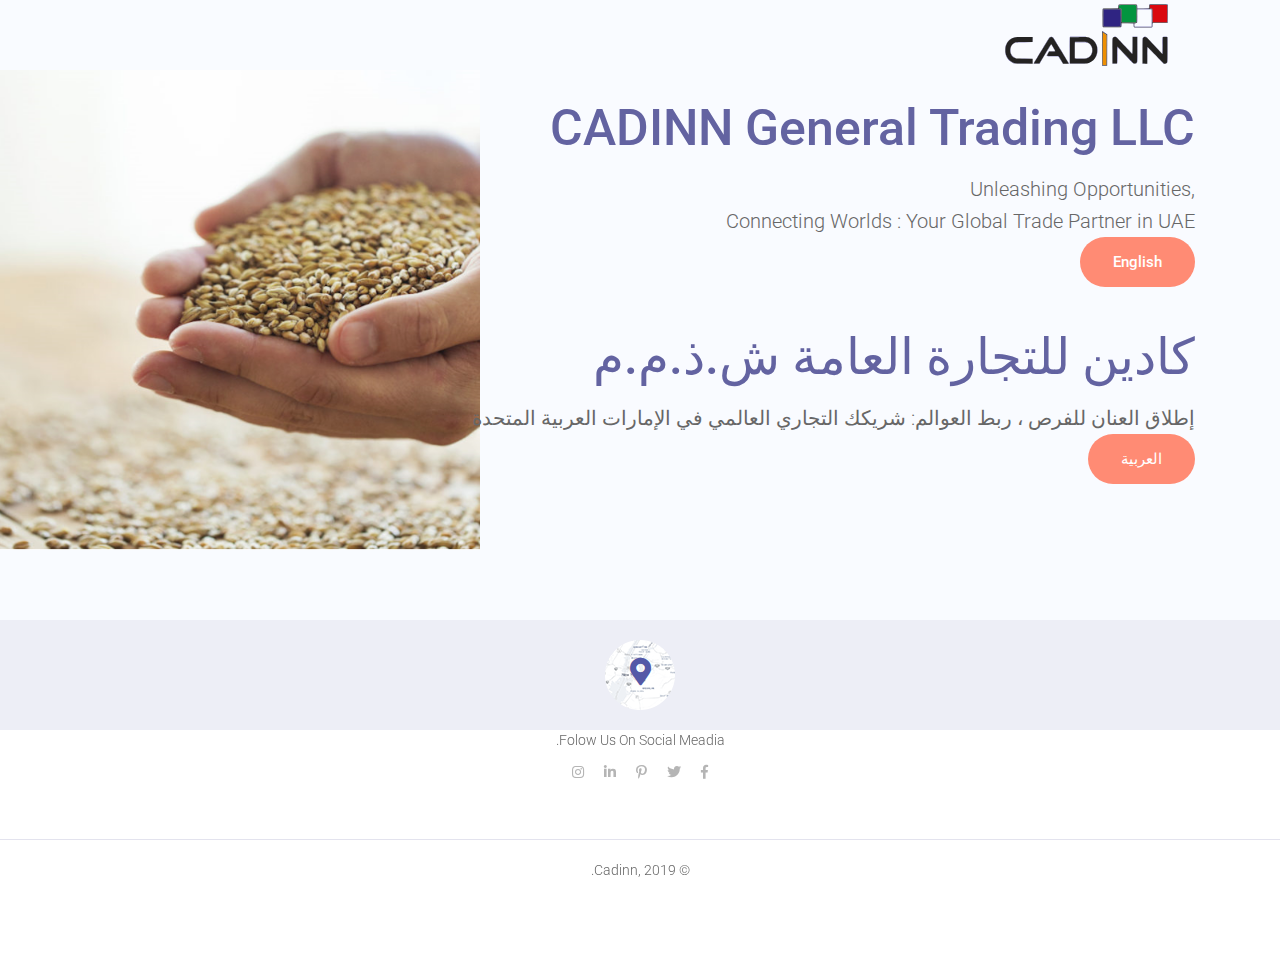
==== commit c2d9a7ee: "First Multilingual update" ====
--- a/index.html
+++ b/index.html
@@ -37,13 +37,13 @@
       <div class="container">
         <div class="st-main-header-in">
           <div class="st-site-branding">
-            <a href="#" class="st-logo-link"><img src="assets/img/light-img/logo.svg" alt="demo"></a>
+            <a href="index.html" class="st-logo-link"><img src="assets/img/light-img/logo.svg" alt="demo"></a>
           </div>
           <!-- For Site Title -->
           <!-- <span class="st-site-title">
             <a href="index.html">Logo</a>
           </span> -->
-          <div class="st-nav-wrap st-fade-down">
+          <!-- <div class="st-nav-wrap st-fade-down">
             <div class="st-nav-toggle st-style1">
               <span></span>
               <span></span>
@@ -61,8 +61,8 @@
                 <li><a href="#team" class="smooth-scroll">Team</a></li>
                 <li><a href="#contact" class="smooth-scroll">Contact</a></li>
               </ul>
-            </nav><!-- .st-nav -->
-          </div><!-- .st-nav-wrap -->
+            </nav> .st-nav
+          </div>.st-nav-wrap -->
         </div>
       </div>
     </div>
@@ -76,11 +76,13 @@
             <h1 class="st-hero-title">CADINN General Trading LLC</h1>
             <div class="st-hero-subtitle">
               Unleashing Opportunities, <br />
-              Connecting Worlds : Your Global Trade Partner in UAE
+              Connecting Worlds : Your Global Trade Partner in UAE <br />
+              <a href="cadinn_EN.html" class="st-btn st-style1 st-size1 st-color2">English</a>
             </div>
             <h1 class="st-hero-title">كادين للتجارة العامة ش.ذ.م.م</h1>
             <div class="st-hero-subtitle">
-              إطلاق العنان للفرص ، ربط العوالم: شريكك التجاري العالمي في الإمارات العربية المتحدة
+              إطلاق العنان للفرص ، ربط العوالم: شريكك التجاري العالمي في الإمارات العربية المتحدة<br />
+              <a href="cadinn_AR.html" class="st-btn st-style1 st-size1 st-color2">العربية</a>
             </div>
             <!-- <div class="st-btn-group st-style1">
               <a href="#" class="st-btn st-style1 st-color1">Learn More</a>
@@ -153,742 +155,49 @@
     </section> -->
     <!-- End Icon Box -->
 
-    <!-- Start About Section -->
-    <div class="st-about-wrap st-section-top" id="about">
-      <div class="container">
-        <div class="row">
-          <div class="col-lg-6">
-            <div class="st-vertical-middle">
-              <div class="st-vertical-middle-in">
-                <div class="st-about-img wow fadeInLeft" data-wow-duration="0.8s" data-wow-delay="0.2s"><img src="assets/img/light-img/about-img1.png" alt="demo"></div>
-              </div>
-            </div>
-          </div>
-          <div class="col-lg-6">
-            <div class="st-section-heading st-style1">
-              <h3>About Us</h3>
-              <h2>We are awesome team work for your business dream</h2>
-            </div>
-            <div class="st-about-text">
-              <p>Business is the activity of making one's living or making money. One business makes a commercial transaction with another. A business entity is an entity that is formed and administered as per corporate.</p>
-              <ul class="tr-list">
-                <li>One's business To attend to one's duties.</li>
-                <li>Business may refer to many differing activities.</li>
-                <li>Business representation made by and for business people.</li>
-                <li>Business information about a company or individual.</li>
-              </ul>
-              <a href="#" class="st-btn st-style1 st-size1 st-color2">Get More Info!</a>
-            </div>
-          </div>
-        </div>
-      </div>
-    </div>
-    <!-- End About Section -->
-
-    <!-- Start Service Section -->
-    <section class="st-service-section st-section-top" id="service">
-      <div class="container">
-        <div class="st-section-heading st-style2 text-center">
-          <h2>Business Services</h2>
-          <div class="st-seperator">
-            <div class="st-seperator-left-bar wow fadeInLeft" data-wow-duration="1s" data-wow-delay="0.2s"></div>
-            <img src="assets/img/light-img/seperator-icon.png" alt="demo" class="st-seperator-icon">
-            <div class="st-seperator-right-bar wow fadeInRight" data-wow-duration="1s" data-wow-delay="0.2s"></div>
-          </div>
-          <p>Business services are activities that combine or consolidate certain <br>enterprise-wide needed support services</p>
-        </div>
-      </div>
-      <div class="st-owl-controler3-hover">
-        <div class="container">
-          <div class="st-service-carousel owl-carousel st-style2 st-owl-controler3">
-            <div class="st-image-box st-style1 text-center wow fadeIn" data-wow-duration="0.8s" data-wow-delay="0.2s">
-              <a href="#" class="st-image"><img src="assets/img/light-img/service1.png" alt="demo"></a>
-              <div class="st-image-box-info">
-                <h3 class="st-image-box-title"><a href="#">Business Meeting</a></h3>
-                <div class="st-image-box-text">A meeting is when two or more people come together to discuss one or more topics often in a formal or business</div>
-              </div>
-            </div>
-            <div class="st-image-box st-style1 text-center wow fadeIn" data-wow-duration="0.8s" data-wow-delay="0.25s">
-              <a href="#" class="st-image"><img src="assets/img/light-img/service2.png" alt="demo"></a>
-              <div class="st-image-box-info">
-                <h3 class="st-image-box-title"><a href="#">Business Analysis</a></h3>
-                <div class="st-image-box-text">Business analysis is a research discipline of identifying business needs and determining solutions to business.</div>
-              </div>
-            </div>
-            <div class="st-image-box st-style1 text-center wow fadeIn" data-wow-duration="0.8s" data-wow-delay="0.3s">
-              <a href="#" class="st-image"><img src="assets/img/light-img/service3.png" alt="demo"></a>
-              <div class="st-image-box-info">
-                <h3 class="st-image-box-title"><a href="#">Business Grow</a></h3>
-                <div class="st-image-box-text">Market penetration is the key for a business growth. Business development processes to develop and implement growth.</div>
-              </div>
-            </div>
-          </div>
-        </div>
-      </div>
-      <!-- <div class="st-service-background-shap">
-        <svg xmlns="http://www.w3.org/2000/svg" xmlns:xlink="http://www.w3.org/1999/xlink" width="858px" height="924px">
-          <path fill-rule="evenodd"  fill="rgb(249, 251, 255)" d="M664.747,103.039 C653.462,87.314 639.932,72.487 623.957,58.931 C548.874,-4.793 440.575,-17.454 354.139,28.436 C295.555,59.540 256.035,109.725 237.462,166.269 C210.450,248.522 169.585,324.882 114.434,391.411 C-3.108,533.202 -36.669,703.629 44.624,816.957 C149.756,963.519 407.069,959.014 619.349,806.896 C831.627,654.780 918.489,412.653 813.356,266.091 C804.112,253.203 793.682,241.497 782.210,230.960 C739.413,191.657 698.632,150.252 664.747,103.039 Z"/>
-        </svg>
-      </div> -->
-    </section>
-    <!-- End Service Section -->
-
-    <!-- Start Fun Fact Section -->
-    <!-- <div class="st-funfact-wrap st-section-top">
-      <div class="container">
-        <div class="row">
-          <div class="col-lg-3 col-sm-6">
-            <div class="st-funfact text-center wow fadeInUp" data-wow-duration="0.8s" data-wow-delay="0.2s">
-              <div class="st-funfact-icon"><i class="flaticon-rate"></i></div>
-              <h2 class="st-funfact-number st-counter">999</h2>
-              <h3 class="st-funfact-title">Satisfied customers</h3>
-            </div>
-          </div>
-          <div class="col-lg-3 col-sm-6">
-            <div class="st-funfact text-center wow fadeInUp" data-wow-duration="0.8s" data-wow-delay="0.25s">
-              <div class="st-funfact-icon"><i class="flaticon-code"></i></div>
-              <h2 class="st-funfact-number st-counter">185</h2>
-              <h3 class="st-funfact-title">Built websites</h3>
-            </div>
-          </div>
-          <div class="col-lg-3 col-sm-6">
-            <div class="st-funfact text-center wow fadeInUp" data-wow-duration="0.8s" data-wow-delay="0.3s">
-              <div class="st-funfact-icon"><i class="flaticon-laptop"></i></div>
-              <h2 class="st-funfact-number st-counter">100</h2>
-              <h3 class="st-funfact-title">Experts Worker</h3>
-            </div>
-          </div>
-          <div class="col-lg-3 col-sm-6">
-            <div class="st-funfact text-center wow fadeInUp" data-wow-duration="0.8s" data-wow-delay="0.35s">
-              <div class="st-funfact-icon"><i class="flaticon-win"></i></div>
-              <h2 class="st-funfact-number st-counter">200</h2>
-              <h3 class="st-funfact-title">Experience Years</h3>
-            </div>
-          </div>
-        </div>
-      </div>
-    </div> -->
-    <!-- End Fun Fact Section -->
+
+    
+
 
     <!-- Start Project Section -->
-    <!-- <div class="st-project-wrap st-section-top" id="portfolio">
-      <div class="container">
-        <div class="st-section-heading st-style2 text-center">
-          <h2>Our Latest Project</h2>
-          <div class="st-seperator">
-            <div class="st-seperator-left-bar wow fadeInLeft" data-wow-duration="1s" data-wow-delay="0.2s"></div>
-            <img src="assets/img/light-img/seperator-icon.png" alt="demo" class="st-seperator-icon">
-            <div class="st-seperator-right-bar wow fadeInRight" data-wow-duration="1s" data-wow-delay="0.2s"></div>
-          </div>
-          <p>This is a great place to tell people more about your services and peak <br>their interest. Last year our latest work album</p>
-        </div>
-      </div>
-      <div class="st-project st-project-carousel owl-carousel st-style1 st-owl-controler1">
-        <a href="#" class="st-single-project st-bg wow fadeIn" data-wow-duration="0.8s" data-wow-delay="0.2s" data-src="assets/img/light-img/project1.jpg">
-          <div class="st-project-meta">
-            <h3>Project Title One</h3>
-            <span>Branding</span>
-          </div>
-        </a>
-        <a href="#" class="st-single-project st-bg wow fadeIn" data-wow-duration="0.8s" data-wow-delay="0.25s" data-src="assets/img/light-img/project2.jpg">
-          <div class="st-project-meta">
-            <h3>Project Title One</h3>
-            <span>Branding</span>
-          </div>
-        </a>
-        <a href="#" class="st-single-project st-bg wow fadeIn" data-wow-duration="0.8s" data-wow-delay="0.3s" data-src="assets/img/light-img/project3.jpg">
-          <div class="st-project-meta">
-            <h3>Project Title One</h3>
-            <span>Branding</span>
-          </div>
-        </a>
-        <a href="#" class="st-single-project st-bg wow fadeIn" data-wow-duration="0.8s" data-wow-delay="0.35s" data-src="assets/img/light-img/project4.jpg">
-          <div class="st-project-meta">
-            <h3>Project Title One</h3>
-            <span>Branding</span>
-          </div>
-        </a>
-        <a href="#" class="st-single-project st-bg wow fadeIn" data-wow-duration="0.8s" data-wow-delay="0.2s" data-src="assets/img/light-img/project1.jpg">
-          <div class="st-project-meta">
-            <h3>Project Title One</h3>
-            <span>Branding</span>
-          </div>
-        </a>
-        <a href="#" class="st-single-project st-bg wow fadeIn" data-wow-duration="0.8s" data-wow-delay="0.25s" data-src="assets/img/light-img/project2.jpg">
-          <div class="st-project-meta">
-            <h3>Project Title One</h3>
-            <span>Branding</span>
-          </div>
-        </a>
-        <a href="#" class="st-single-project st-bg wow fadeIn" data-wow-duration="0.8s" data-wow-delay="0.3s" data-src="assets/img/light-img/project3.jpg">
-          <div class="st-project-meta">
-            <h3>Project Title One</h3>
-            <span>Branding</span>
-          </div>
-        </a>
-        <a href="#" class="st-single-project st-bg wow fadeIn" data-wow-duration="0.8s" data-wow-delay="0.35s" data-src="assets/img/light-img/project4.jpg">
-          <div class="st-project-meta">
-            <h3>Project Title One</h3>
-            <span>Branding</span>
-          </div>
-        </a>
-        <a href="#" class="st-single-project st-bg wow fadeIn" data-wow-duration="0.8s" data-wow-delay="0.2s" data-src="assets/img/light-img/project1.jpg">
-          <div class="st-project-meta">
-            <h3>Project Title One</h3>
-            <span>Branding</span>
-          </div>
-        </a>
-        <a href="#" class="st-single-project st-bg wow fadeIn" data-wow-duration="0.8s" data-wow-delay="0.25s" data-src="assets/img/light-img/project2.jpg">
-          <div class="st-project-meta">
-            <h3>Project Title One</h3>
-            <span>Branding</span>
-          </div>
-        </a>
-        <a href="#" class="st-single-project st-bg wow fadeIn" data-wow-duration="0.8s" data-wow-delay="0.3s" data-src="assets/img/light-img/project3.jpg">
-          <div class="st-project-meta">
-            <h3>Project Title One</h3>
-            <span>Branding</span>
-          </div>
-        </a>
-        <a href="#" class="st-single-project st-bg wow fadeIn" data-wow-duration="0.8s" data-wow-delay="0.35s" data-src="assets/img/light-img/project4.jpg">
-          <div class="st-project-meta">
-            <h3>Project Title One</h3>
-            <span>Branding</span>
-          </div>
-        </a>
-        <a href="#" class="st-single-project st-bg wow fadeIn" data-wow-duration="0.8s" data-wow-delay="0.2s" data-src="assets/img/light-img/project1.jpg">
-          <div class="st-project-meta">
-            <h3>Project Title One</h3>
-            <span>Branding</span>
-          </div>
-        </a>
-        <a href="#" class="st-single-project st-bg wow fadeIn" data-wow-duration="0.8s" data-wow-delay="0.25s" data-src="assets/img/light-img/project2.jpg">
-          <div class="st-project-meta">
-            <h3>Project Title One</h3>
-            <span>Branding</span>
-          </div>
-        </a>
-        <a href="#" class="st-single-project st-bg wow fadeIn" data-wow-duration="0.8s" data-wow-delay="0.3s" data-src="assets/img/light-img/project3.jpg">
-          <div class="st-project-meta">
-            <h3>Project Title One</h3>
-            <span>Branding</span>
-          </div>
-        </a>
-        <a href="#" class="st-single-project st-bg wow fadeIn" data-wow-duration="0.8s" data-wow-delay="0.35s" data-src="assets/img/light-img/project4.jpg">
-          <div class="st-project-meta">
-            <h3>Project Title One</h3>
-            <span>Branding</span>
-          </div>
-        </a>
-      </div>
-    </div> -->
-    <!-- End Project Section -->
+   
 
     <!-- Start Skill Section -->
-    <!-- <section class="st-skill-wrap st-section-top">
-      <div class="container">
-        <div class="row">
-          <div class="col-lg-6">
-            <div class="st-vertical-middle">
-              <div class="st-vertical-middle-in wow fadeInLeft" data-wow-duration="0.8s" data-wow-delay="0.2s">
-                <div class="st-skill-img text-center">
-                  <img src="assets/img/light-img/skill-img.png" alt="demo">
-                </div>
-              </div>
-            </div>
-          </div>
-          <div class="col-lg-6">
-            <div class="st-section-heading st-style2 st-type2">
-              <h2>Skills & Expertise</h2>
-              <p>A skill is the ability to carry out a task with determined results often within a given amount of time. Skill usually requires certain environ stimuli and situations to assess more then enough.</p>
-            </div>
-            <div class="st-progressbar-wrap">
-              <div class="st-single-progressbar">
-                <div class="st-progressbar-meta">
-                  <h3 class="st-progressbar-title">Web Development</h3>
-                  <div class="st-progressbar-percentage">90%</div>
-                </div>
-                <div class="st-progressbar" data-progress-percentage="90">
-                  <div class="st-progressbar-in wow fadeInLeft" data-wow-duration="1.5s" data-wow-delay="0.5s"></div>
-                </div>
-              </div> .st-single-progressbar 
-              <div class="st-single-progressbar">
-                <div class="st-progressbar-meta">
-                  <h3 class="st-progressbar-title">Web Design</h3>
-                  <div class="st-progressbar-percentage">95%</div>
-                </div>
-                <div class="st-progressbar" data-progress-percentage="95">
-                  <div class="st-progressbar-in wow fadeInLeft" data-wow-duration="1.5s" data-wow-delay="0.5s"></div>
-                </div>
-              </div> .st-single-progressbar 
-              <div class="st-single-progressbar">
-                <div class="st-progressbar-meta">
-                  <h3 class="st-progressbar-title">HTML / CSS</h3>
-                  <div class="st-progressbar-percentage">85%</div>
-                </div>
-                <div class="st-progressbar" data-progress-percentage="85">
-                  <div class="st-progressbar-in wow fadeInLeft" data-wow-duration="1.5s" data-wow-delay="0.5s"></div>
-                </div>
-              </div> .st-single-progressbar 
-              <div class="st-single-progressbar">
-                <div class="st-progressbar-meta">
-                  <h3 class="st-progressbar-title">WordPress</h3>
-                  <div class="st-progressbar-percentage">80%</div>
-                </div>
-                <div class="st-progressbar" data-progress-percentage="80">
-                  <div class="st-progressbar-in wow fadeInLeft" data-wow-duration="1.5s" data-wow-delay="0.5s"></div>
-                </div>
-              </div> .st-single-progressbar 
-              <div class="st-single-progressbar">
-                <div class="st-progressbar-meta">
-                  <h3 class="st-progressbar-title">Photoshop</h3>
-                  <div class="st-progressbar-percentage">95%</div>
-                </div>
-                <div class="st-progressbar" data-progress-percentage="95">
-                  <div class="st-progressbar-in wow fadeInLeft" data-wow-duration="1.5s" data-wow-delay="0.5s"></div>
-                </div>
-              </div> .st-single-progressbar 
-            </div>
-          </div>
-        </div>
-      </div>
-    </section> -->
+    
     <!-- End Skill Section -->
 
 
 
     <!-- Start CTA Section -->
-    <!-- <section class="st-cta-wrap st-gray-bg">
-      <div class="container">
-        <div class="row">
-          <div class="col-lg-7 offset-lg-1">
-            <div class="st-cta text-center st-section">
-              <h2 class="st-cta-title">Build your Perfect Template Now!</h2>
-              <div class="st-cta-text">If you want to create a new website for your business, do not hesitate to contact us today. We have created you to provide all type.</div>
-              <div class="st-cta-btn">
-                <a href="#" class="st-btn st-style1 st-size1 st-color1">Get Limty Now!</a>
-              </div>
-            </div>
-          </div>
-          <div class="col-lg-4">
-            <div class="st-vertical-middle">
-              <div class="st-vertical-middle-in st-flex">
-                <div class="st-cta-img wow fadeInRight" data-wow-duration="1s" data-wow-delay="0.2s">
-                  <img src="assets/img/light-img/cta-img.png" alt="demo">
-                </div>
-              </div>
-            </div>
-          </div>
-        </div>
-      </div>
-    </section> -->
+   
     <!-- End CTA Section -->
 
     <!-- Start Pricing Plan -->
-    <section class="st-pricing-wrap st-section" id="price">
-      <div class="container">
-        <div class="st-section-heading st-style2 text-center">
-          <h2>Products</h2>
-          <div class="st-seperator">
-            <div class="st-seperator-left-bar wow fadeInLeft" data-wow-duration="1s" data-wow-delay="0.2s"></div>
-            <img src="assets/img/light-img/seperator-icon.png" alt="demo" class="st-seperator-icon">
-            <div class="st-seperator-right-bar wow fadeInRight" data-wow-duration="1s" data-wow-delay="0.2s"></div>
-          </div>
-          <!-- <p>Pricing strategy in which the selling price is determined by adding a specific <br>amount markup to a product's unit cost.</p> -->
-        </div>
-      </div>
-      <div class="container">
-        <div class="row">
-          <div class="col-lg-4">
-            <div class="st-price-card text-center wow fadeInUp" data-wow-duration="0.8s" data-wow-delay="0.2s">
-              <div class="st-price-card-img"><img src="assets/img/light-img/alfalfa-hay-1.png" alt="demo"></div>
-              <h3 class="st-price-card-title">Alfalfa Hay</h3>
-              <!-- <div class="st-price">
-                <h3>$19</h3>
-                <span>per month</span>
-              </div> -->
-              <!-- <ul class="st-price-card-feature st-mp0">
-                <li>Free Suppport 24/7</li>
-                <li>Databases Download</li>
-                <li>Maintenance Email</li>
-                <li>Unlimited Traffic</li>
-              </ul> -->
-              <div class="st-price-card-btn">
-                <a href="#contact" class="st-btn st-style1 st-size1 st-color1">Enquire</a>
-                <a href="https://api.whatsapp.com/send?phone=971586695377" class="st-btn st-style1 st-size1 st-color1">Chat</a>
-              </div>
-            </div>
-          </div>
-          <div class="col-lg-4">
-            <div class="st-price-card text-center st-featured-price wow fadeInUp" data-wow-duration="0.8s" data-wow-delay="0.3s">
-              <div class="st-price-card-img"><img src="assets/img/light-img/Yellow Maize.jpg" alt="demo"></div>
-              <h3 class="st-price-card-title">Yellow Maize</h3>
-              <!-- <div class="st-price">
-                <h3>$29</h3>
-                <span>per month</span>
-              </div>
-              <ul class="st-price-card-feature st-mp0">
-                <li>Free Suppport 24/7</li>
-                <li>Databases Download</li>
-                <li>Maintenance Email</li>
-                <li>Unlimited Traffic</li>
-              </ul> -->
-              <div class="st-price-card-btn">
-                <a href="#contact" class="st-btn st-style1 st-size1 st-color2">Enquire</a>
-              </div>
-            </div>
-          </div>
-          <div class="col-lg-4">
-            <div class="st-price-card text-center wow fadeInUp" data-wow-duration="0.8s" data-wow-delay="0.4s">
-              <div class="st-price-card-img"><img src="assets/img/light-img/barley.jpg" alt="demo"></div>
-              <h3 class="st-price-card-title">Barley</h3>
-              <!-- <div class="st-price">
-                <h3>$49</h3>
-                <span>per month</span>
-              </div>
-              <ul class="st-price-card-feature st-mp0">
-                <li>Free Suppport 24/7</li>
-                <li>Databases Download</li>
-                <li>Maintenance Email</li>
-                <li>Unlimited Traffic</li>
-              </ul> -->
-              <div class="st-price-card-btn">
-                <a href="#contact" class="st-btn st-style1 st-size1 st-color1">Enquire</a>
-              </div>
-            </div>
-          </div>
-          <div class="col-lg-4">
-            <div class="st-price-card text-center wow fadeInUp" data-wow-duration="0.8s" data-wow-delay="0.4s">
-              <div class="st-price-card-img"><img src="assets/img/light-img/BARLEY FLAKES.jpeg" alt="demo"></div>
-              <h3 class="st-price-card-title">Barley Flakes</h3>
-              <div class="st-price-card-btn">
-                <a href="#contact" class="st-btn st-style1 st-size1 st-color1">Enquire</a>
-              </div>
-            </div>
-          </div>
-          <div class="col-lg-4">
-            <div class="st-price-card text-center wow fadeInUp" data-wow-duration="0.8s" data-wow-delay="0.4s">
-              <div class="st-price-card-img"><img src="assets/img/light-img/corn flakes.jpg" alt="demo"></div>
-              <h3 class="st-price-card-title">Corn Flakes</h3>
-              <div class="st-price-card-btn">
-                <a href="#contact" class="st-btn st-style1 st-size1 st-color1">Enquire</a>
-              </div>
-            </div>
-          </div>
-        </div>
-      </div>
-    </section>
+    
     <!-- End Pricing Plan -->
 
         <!-- Start Team Section -->
-    <section class="st-team-wrap st-section" id="team">
-      <div class="container">
-        <div class="st-section-heading st-style2 text-center">
-          <h2>Creative Team</h2>
-          <div class="st-seperator">
-            <div class="st-seperator-left-bar wow fadeInLeft" data-wow-duration="1s" data-wow-delay="0.2s"></div>
-            <img src="assets/img/light-img/seperator-icon.png" alt="demo" class="st-seperator-icon">
-            <div class="st-seperator-right-bar wow fadeInRight" data-wow-duration="1s" data-wow-delay="0.2s"></div>
-          </div>
-          <p>Team members need to learn how to help one another. A team becomes more <br>than just a collection of people when a strong sense.</p>
-        </div>
-      </div>
-      <div class="st-owl-controler3-hover">
-        <div class="container">
-          <div class="st-member-carousel owl-carousel st-style2 st-owl-controler3">
-            <div class="st-team-member text-center wow fadeInUp" data-wow-duration="0.8s" data-wow-delay="0.2s">
-              <div class="st-member-img">
-                <img src="assets/img/light-img/team1.png" alt="demo">
-              </div>
-              <div class="st-member-info">
-                <h3 class="st-member-name">Rodney Artichoke</h3>
-                <div class="st-member-designation">UI/UX Designer</div>
-                <ul class="st-member-social-btn st-flex st-mp0">
-                  <li><a href="#"><i class="fab fa-facebook-f"></i></a></li>
-                  <li><a href="#"><i class="fab fa-twitter"></i></a></li>
-                  <li><a href="#"><i class="fab fa-pinterest-p"></i></a></li>
-                  <li><a href="#"><i class="fab fa-instagram"></i></a></li>
-                </ul>
-              </div>
-            </div>
-            <div class="st-team-member text-center wow fadeInUp" data-wow-duration="0.8s" data-wow-delay="0.25s">
-              <div class="st-member-img">
-                <img src="assets/img/light-img/team2.png" alt="demo">
-              </div>
-              <div class="st-member-info">
-                <h3 class="st-member-name">Aston Dark</h3>
-                <div class="st-member-designation">Web Developer</div>
-                <ul class="st-member-social-btn st-flex st-mp0">
-                  <li><a href="#"><i class="fab fa-facebook-f"></i></a></li>
-                  <li><a href="#"><i class="fab fa-twitter"></i></a></li>
-                  <li><a href="#"><i class="fab fa-pinterest-p"></i></a></li>
-                  <li><a href="#"><i class="fab fa-instagram"></i></a></li>
-                </ul>
-              </div>
-            </div>
-            <div class="st-team-member text-center wow fadeInUp" data-wow-duration="0.8s" data-wow-delay="0.3s">
-              <div class="st-member-img">
-                <img src="assets/img/light-img/team3.png" alt="demo">
-              </div>
-              <div class="st-member-info">
-                <h3 class="st-member-name">Keir Preston</h3>
-                <div class="st-member-designation">Business Advisor</div>
-                <ul class="st-member-social-btn st-flex st-mp0">
-                  <li><a href="#"><i class="fab fa-facebook-f"></i></a></li>
-                  <li><a href="#"><i class="fab fa-twitter"></i></a></li>
-                  <li><a href="#"><i class="fab fa-pinterest-p"></i></a></li>
-                  <li><a href="#"><i class="fab fa-instagram"></i></a></li>
-                </ul>
-              </div>
-            </div>
-            <div class="st-team-member text-center wow fadeInUp" data-wow-duration="0.8s" data-wow-delay="0.35s">
-              <div class="st-member-img">
-                <img src="assets/img/light-img/team4.png" alt="demo">
-              </div>
-              <div class="st-member-info">
-                <h3 class="st-member-name">Criss Donald</h3>
-                <div class="st-member-designation">Business Analysis</div>
-                <ul class="st-member-social-btn st-flex st-mp0">
-                  <li><a href="#"><i class="fab fa-facebook-f"></i></a></li>
-                  <li><a href="#"><i class="fab fa-twitter"></i></a></li>
-                  <li><a href="#"><i class="fab fa-pinterest-p"></i></a></li>
-                  <li><a href="#"><i class="fab fa-instagram"></i></a></li>
-                </ul>
-              </div>
-            </div>
-          </div>
-        </div>
-      </div>
-    </section>
+   
     <!-- End Team Section -->
     
     <!-- Start Blog Section -->
-    <!-- <section class="st-blog-wrap st-section st-gray-bg" id="blog">
-      <div class="container">
-        <div class="st-section-heading st-style2 text-center">
-          <h2>Latest News</h2>
-          <div class="st-seperator">
-            <div class="st-seperator-left-bar wow fadeInLeft" data-wow-duration="1s" data-wow-delay="0.2s"></div>
-            <img src="assets/img/light-img/seperator-icon.png" alt="demo" class="st-seperator-icon">
-            <div class="st-seperator-right-bar wow fadeInRight" data-wow-duration="1s" data-wow-delay="0.2s"></div>
-          </div>
-          <p>News websites and blogs are common sources for web feeds, but feeds are <br>also used to deliver structured</p>
-        </div>
-      </div>
-      <div class="container">
-        <div class="row">
-          <div class="col-lg-4">
-            <div class="st-blog st-style1 wow fadeInUp" data-wow-duration="0.8s" data-wow-delay="0.2s">
-              <div class="st-zoom">
-                <a href="#" class="st-blog-thumb st-bg st-zoom-in" data-src="assets/img/light-img/blog1.png"></a>
-              </div>
-              <div class="st-blog-info">
-                <div class="st-blog-label">By <a href="#">Limty</a></div>
-                <h2 class="st-blog-title"><a href="#">A business plan is a formal written document business goals</a></h2>
-                <div class="st-blog-text">A business plan is a formal written document containing business goals. The methods on how these goals can be [....]</div>
-                <div class="st-blog-meta">
-                  <div class="st-blog-meta-left"><span class="st-posted-by">12 March, 2019</span></div>
-                  <div class="st-blog-meta-right"><a href="#" class="st-blog-btn">Read More <i class="fas fa-chevron-right"></i></a></div>
-                </div>
-              </div>
-            </div>
-          </div>
-          <div class="col-lg-4">
-            <div class="st-blog st-style1 wow fadeInUp" data-wow-duration="0.8s" data-wow-delay="0.3s">
-              <div class="st-zoom">
-                <a href="#" class="st-blog-thumb st-bg st-zoom-in" data-src="assets/img/light-img/blog2.png"></a>
-              </div>
-              <div class="st-blog-info">
-                <div class="st-blog-label">By <a href="#">Limty</a></div>
-                <h2 class="st-blog-title"><a href="#">A business is the activity of making one's living</a></h2>
-                <div class="st-blog-text">Business may offer to many differing activitie, such as the activity of buying or selling in trade. Business activity [....]</div>
-                <div class="st-blog-meta">
-                  <div class="st-blog-meta-left"><span class="st-posted-by">08 March, 2019</span></div>
-                  <div class="st-blog-meta-right"><a href="#" class="st-blog-btn">Read More <i class="fas fa-chevron-right"></i></a></div>
-                </div>
-              </div>
-            </div>
-          </div>
-          <div class="col-lg-4">
-            <div class="st-blog st-style1 wow fadeInUp" data-wow-duration="0.8s" data-wow-delay="0.3s">
-              <div class="st-zoom">
-                <a href="#" class="st-blog-thumb st-bg st-zoom-in" data-src="assets/img/light-img/blog3.png"></a>
-              </div>
-              <div class="st-blog-info">
-                <div class="st-blog-label">By <a href="#">Limty</a></div>
-                <h2 class="st-blog-title"><a href="#">Business statistics is the science of good decision making</a></h2>
-                <div class="st-blog-text">Business statistics is the science of good decision making in the face of ambiguity and is used in many system [....]</div>
-                <div class="st-blog-meta">
-                  <div class="st-blog-meta-left"><span class="st-posted-by">02 March, 2019</span></div>
-                  <div class="st-blog-meta-right"><a href="#" class="st-blog-btn">Read More <i class="fas fa-chevron-right"></i></a></div>
-                </div>
-              </div>
-            </div>
-          </div>
-        </div>
-      </div>
-    </section> -->
+    
     <!-- End Blog Section -->
 
     <!-- Start Client Section -->
-    <!-- <div class="st-client-wrap st-section">
-      <div class="container">
-        <div class="st-client-carousel owl-carousel">
-          <div class="st-client-logo st-flex wow fadeIn" data-wow-duration="0.8s" data-wow-delay="0.2s"><img src="assets/img/light-img/client-logo01.png" alt="demo"></div>
-          <div class="st-client-logo st-flex wow fadeIn" data-wow-duration="0.8s" data-wow-delay="0.25s"><img src="assets/img/light-img/client-logo02.png" alt="demo"></div>
-          <div class="st-client-logo st-flex wow fadeIn" data-wow-duration="0.8s" data-wow-delay="0.3s"><img src="assets/img/light-img/client-logo03.png" alt="demo"></div>
-          <div class="st-client-logo st-flex wow fadeIn" data-wow-duration="0.8s" data-wow-delay="0.35s"><img src="assets/img/light-img/client-logo04.png" alt="demo"></div>
-          <div class="st-client-logo st-flex wow fadeIn" data-wow-duration="0.8s" data-wow-delay="0.4s"><img src="assets/img/light-img/client-logo05.png" alt="demo"></div>
-        </div>
-      </div>
-    </div> -->
+    
     <!-- End Client Section -->
 
     <!-- Start Testimonial Section -->
-    <section class="st-testimonial-wrap st-section st-gray-bg">
-      <div class="container">
-        <div class="row">
-          <div class="col-lg-6">
-            <div class="st-testimonial-right-img st-flex wow fadeInLeft" data-wow-duration="0.8s" data-wow-delay="0.2s">
-              <img src="assets/img/light-img/testimonial-img.png" alt="demo">
-            </div>
-          </div>
-          <div class="col-lg-6">
-            <div class="st-vertical-middle">
-              <div class="st-vertical-middle-in">
-                <div class="st-section-heading st-style1">
-                  <h3>Testimonials</h3>
-                  <h2>What client says about us?</h2>
-                </div>
-                <div class="st-testimonial-slider owl-carousel st-owl-controler4">
-                  <div class="st-single-testimonial">
-                    <div class="st-testimonial-quote st-flex"><i class="fas fa-quote-right"></i></div>
-                    <div class="st-testimonial-text">“I am very happy to create a website from you. Whatever I wanted for my website, I got everything from you very quickly. When I made a website in the future, I will build from you. ”</div>
-                    <div class="st-testimonial-meta">
-                      <h3>David T. Eiler</h3>
-                      <p>Systems Software Engineer</p>
-                    </div>
-                  </div>
-                  <div class="st-single-testimonial">
-                    <div class="st-testimonial-quote st-flex"><i class="fas fa-quote-right"></i></div>
-                    <div class="st-testimonial-text">“Imagine a combination of AJAX and OWL. Our feature set is unparalleled, but our out-of-the-box ultra-co-branded interfaces and simple use is constantly considered an amazing achievement. ”</div>
-                    <div class="st-testimonial-meta">
-                      <h3>Jhon Doe T. Eiler</h3>
-                      <p>Markeging Manager</p>
-                    </div>
-                  </div>
-                </div>
-              </div>
-            </div>
-          </div>
-        </div>
-      </div>
-    </section>
+    
     <!-- End Testimonial Section -->
 
     <!-- Start News Letter Section -->
-    <!-- <section class="st-section">
-      <div class="container">
-        <div class="row">
-          <div class="col-lg-12">
-            <div class="st-newsletter-wrap">
-              <div class="st-left-newsletter">
-                <div class="st-section-heading st-style1 st-type1">
-                  <h3>Just a moment</h3>
-                  <h2>Subscribe to our newsletter</h2>
-                </div>
-                <div class="st-newsletter">
-                  <div class="st-newsletter-text">Subscribe to our Newsletter. We'll send email notifications everytime we release new Template.</div>
-                  <form class="mailchimp st-subscribe-form" action="https://storerepublic.us12.list-manage.com/subscribe/post?u=d227d8d335060b093084903d0&amp;id=9ba078ceb0">
-                    <input type="email" name="subscribe" id="subscriber-email" placeholder="Enter your Email">
-                    <button type="submit" id="subscribe-button" class="st-newsletter-btn"><i class="flaticon-plane"></i></button>
-                    SUBSCRIPTION SUCCESSFUL OR ERROR MESSAGES 
-                    <h5 class="subscription-success"> .</h5>
-                    <h5 class="subscription-error"> .</h5>
-                    <label class="subscription-label" for="subscriber-email"></label>
-                  </form>
-                </div>
-              </div>
-              <div class="st-right-newsletter">
-                <div class="st-newsletter-img wow fadeInRight" data-wow-duration="0.8s" data-wow-delay="0.2s">
-                  <img src="assets/img/light-img/news-letter-img.png" alt="demo">
-                  <div class="st-bard-animation">
-                    <div class="st-bard-animation1"><img src="assets/img/light-img/bard1.png" alt="demo"></div>
-                    <div class="st-bard-animation2"><img src="assets/img/light-img/bard2.png" alt="demo"></div>
-                    <div class="st-bard-animation3"><img src="assets/img/light-img/bard3.png" alt="demo"></div>
-                  </div>
-                </div>
-              </div>
-            </div>
-          </div>
-        </div>
-      </div>
-    </section> -->
+   
     <!-- End News Letter Section -->
 
     <!-- Start Contact Section -->
-    <section class="st-contact-wrap st-gray-bg st-section" id="contact">
-      <div class="container">
-        <div class="st-section-heading st-style2 text-center">
-          <h2>Contact Us</h2>
-          <div class="st-seperator">
-            <div class="st-seperator-left-bar wow fadeInLeft" data-wow-duration="1s" data-wow-delay="0.2s"></div>
-            <img src="assets/img/light-img/seperator-icon.png" alt="demo" class="st-seperator-icon">
-            <div class="st-seperator-right-bar wow fadeInRight" data-wow-duration="1s" data-wow-delay="0.2s"></div>
-          </div>
-          <p>News websites and blogs are common sources for web feeds, but feeds are also <br>used to deliver structured</p>
-        </div>
-      </div>
-      <div class="container">
-        <div class="row">
-          <div class="col-lg-6">
-            <div id="cf-msg"></div>
-            <form action="https://limty-html.netlify.app/limty-rtl/assets/php/mail.php" method="post" class="st-contact-form" id="cf">
-              <input type="text" placeholder="Full Name" id="name" name="name">
-              <input type="text" placeholder="Email Address" id="email" name="email">
-              <input type="text" placeholder="Subject" id="subject" name="subject">
-              <textarea cols="30" rows="10" placeholder="Your Message" id="msg" name="msg"></textarea>
-              <button class="st-btn st-style1 st-size1 st-color1" type="submit" id="submit" name="submit">Send Message</button>
-            </form>
-          </div>
-          <div class="col-lg-6">
-            <div class="st-contact-info st-style1">
-              <div class="st-contact-info-in">
-                <h3 class="st-contact-info-title">Contact Info</h3>
-                <div class="st-contact-info-text">Contact is the most important part of businessess. If you need any information about our business, contact the information provided below</div>
-                <h3 class="st-contact-info-title">Corporate Office</h3>
-                <ul>
-                  <li><i class="fas fa-map-signs"></i>No.270-0, BAYAN BUSINESS CENTER, DIP, DUBAI, UAE</li>
-                  <li><i class="fas fa-phone"></i><a href="tel:+971505754660">971505754660</a></li>
-                  <li><i class="fas fa-envelope"></i><a href="mailto:nisanthks@gmail.com">nisanthks@gmail.com</a></li>
-                  <li><i class="fas fa-globe"></i><a href="www.cadinn.com">www.cadinn.com</a></li>
-                </ul>
-              </div>
-              <div class="st-svg-animation1">
-                <svg xmlns="http://www.w3.org/2000/svg" xmlns:xlink="http://www.w3.org/1999/xlink" width="590px" height="436px">
-                  <defs>
-                    <filter filterUnits="userSpaceOnUse" id="Filter_0" x="0px" y="0px" width="590px" height="436px"  >
-                        <feOffset in="SourceAlpha" dx="0" dy="5" />
-                        <feGaussianBlur result="blurOut" stdDeviation="3.162" />
-                        <feFlood flood-color="rgb(106, 106, 106)" result="floodOut" />
-                        <feComposite operator="atop" in="floodOut" in2="blurOut" />
-                        <feComponentTransfer><feFuncA type="linear" slope="0.15"/></feComponentTransfer>
-                        <feMerge>
-                        <feMergeNode/>
-                        <feMergeNode in="SourceGraphic"/>
-                      </feMerge>
-                    </filter>
-                  </defs>
-                  <g filter="url(#Filter_0)">
-                    <path fill-rule="evenodd"  fill="rgb(255, 255, 255)" d="M359.506,400.811 C311.350,416.741 266.303,427.200 215.885,416.924 C166.065,406.770 119.155,382.030 83.358,345.883 C32.880,294.910 5.320,222.074 9.403,150.433 C11.889,106.817 27.202,61.676 61.083,34.027 C101.026,1.428 158.043,-0.486 208.701,8.960 C259.358,18.407 308.226,37.556 359.592,41.763 C414.001,46.218 473.787,34.861 519.488,64.652 C532.722,73.279 543.780,84.912 553.231,97.563 C563.583,111.419 572.219,126.797 576.587,143.532 C584.814,175.056 577.226,208.904 563.417,238.444 C538.267,292.240 493.162,335.144 441.630,364.721 C415.638,379.639 387.934,391.407 359.506,400.811 Z"/>
-                  </g>
-                </svg>
-              </div><!-- .st-svg-animation1 -->
-            </div>
-          </div>
-        </div>
-      </div>
-    </section>
+   
     <!-- End Contact Section -->
 
     <!-- Start Map Section -->
@@ -912,11 +221,10 @@
   <footer class="st-site-footer st-style1 st-sticky-footer">
     <div class="st-main-footer text-center">
       <div class="container">
-        <div class="st-footer-logo">
+        <!-- <div class="st-footer-logo">
           <img src="assets/img/light-img/footer-logo.png" alt="demo">
-        </div>
-        <div class="st-footer-text">We understand that it is better to morph virally than to embrace intuitively.<br>
-          We will matrix the power of schemas to redefine.</div>
+        </div> -->
+        <div class="st-footer-text">Folow Us On Social Meadia.</div>
         <div class="st-footer-social">
           <ul class="st-footer-social-btn st-flex st-mp0">
             <li><a href="#"><i class="fab fa-facebook-f"></i></a></li>
@@ -929,7 +237,7 @@
       </div>
     </div>
     <div class="st-copyright text-center">
-        <div class="st-copyright-text">© limty, 2019. Developed by <a href="#">Laralink</a></div>
+        <div class="st-copyright-text">© Cadinn, 2019.</div>
     </div>
   </footer>
   <!-- End Footer Seciton -->
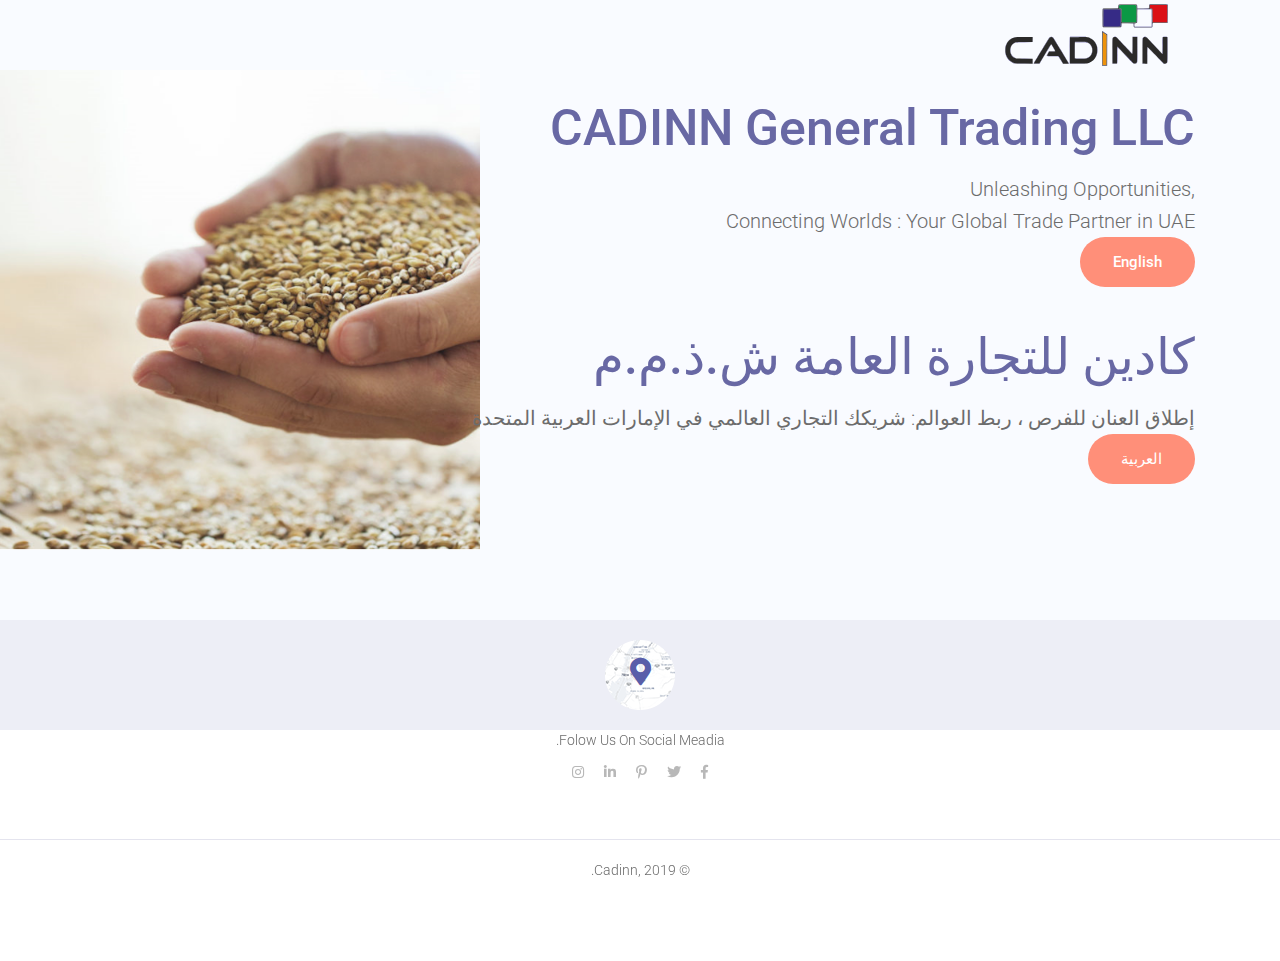
==== commit 0c48e57b: "update" ====
--- a/index.html
+++ b/index.html
@@ -155,19 +155,12 @@
     </section> -->
     <!-- End Icon Box -->
 
-
-    
-
-
     <!-- Start Project Section -->
    
-
     <!-- Start Skill Section -->
     
     <!-- End Skill Section -->
 
-
-
     <!-- Start CTA Section -->
    
     <!-- End CTA Section -->
@@ -176,7 +169,7 @@
     
     <!-- End Pricing Plan -->
 
-        <!-- Start Team Section -->
+    <!-- Start Team Section -->
    
     <!-- End Team Section -->
     
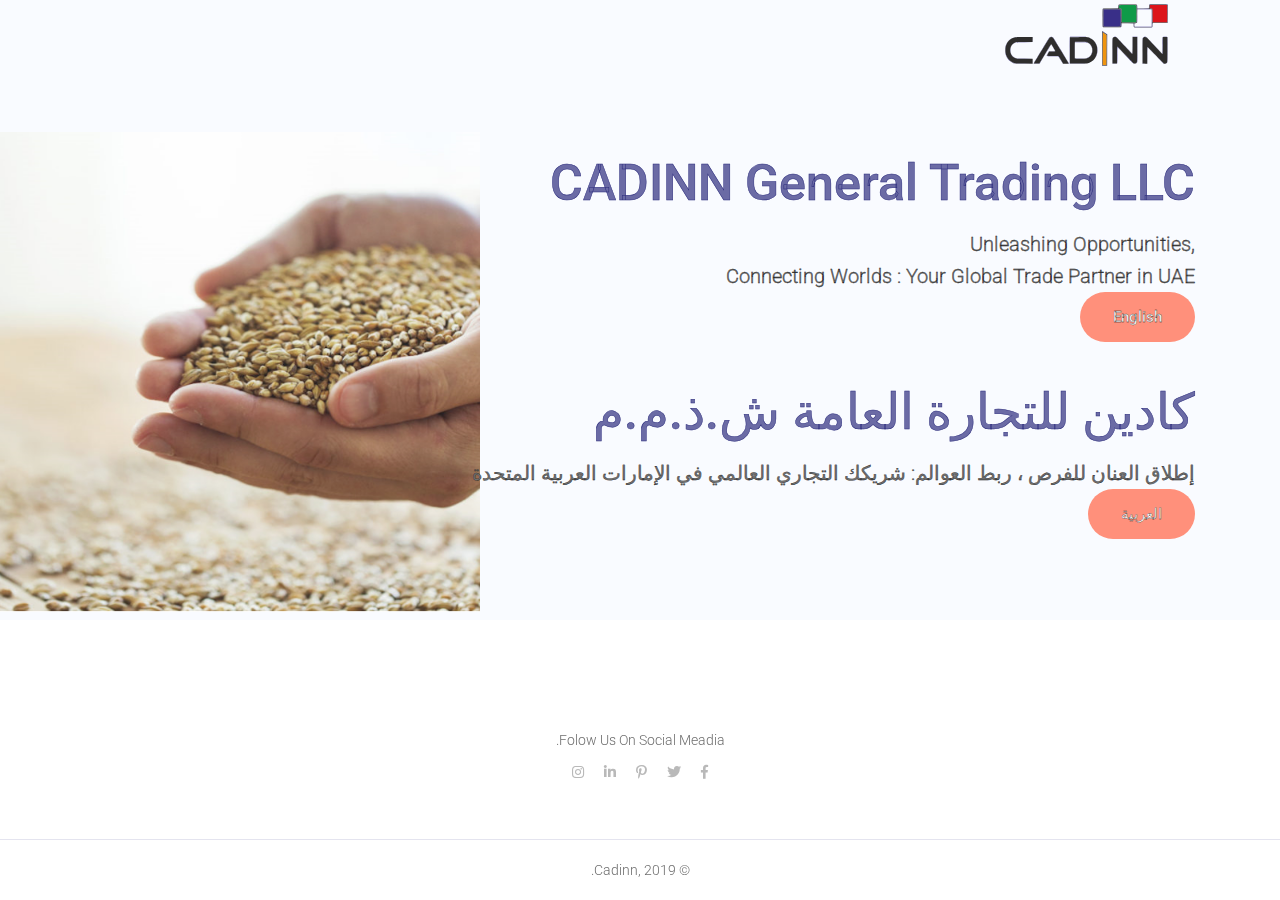
==== commit dfc7fbc4: "fine tuning" ====
--- a/index.html
+++ b/index.html
@@ -194,7 +194,7 @@
     <!-- End Contact Section -->
 
     <!-- Start Map Section -->
-    <div class="st-map-wrap">
+    <!-- <div class="st-map-wrap">
       <div class="st-map-bar st-flex">
         <div class="st-map-bar-img">
           <img src="assets/img/light-img/map-icon-img.png" alt="demo">
@@ -206,7 +206,7 @@
           <iframe src="https://www.google.com/maps/embed?pb=!1m18!1m12!1m3!1d57862.38399698269!2d55.13930669330797!3d24.98655462856751!2m3!1f0!2f0!3f0!3m2!1i1024!2i768!4f13.1!3m3!1m2!1s0x3e5f72f4b0b690f1%3A0xbe838b0fd118f9d1!2sDubai%20Investments%20Park%20-%20Dubai!5e0!3m2!1sen!2sae!4v1688375369050!5m2!1sen!2sae" width="600" height="450" style="border:0;" allowfullscreen="" loading="lazy" referrerpolicy="no-referrer-when-downgrade"></iframe>
         </div>
       </div>
-    </div>
+    </div> -->
     <!-- End Map Section -->
   </div>
 
--- a/assets/css/style.css
+++ b/assets/css/style.css
@@ -69,6 +69,7 @@
     margin: 0 0 10px 0;
     font-weight: 500;
     line-height: 1.2em;
+    -webkit-text-stroke: 0.5px midnightblue;
 }
 
 h1 {
@@ -204,7 +205,7 @@
 }
 
 .row>[class*="col-"] {
-    margin-top: 30px;
+    /* margin-top: 30px; NKS */
 }
 
 .st-gray-bg {
@@ -1177,7 +1178,7 @@
 .st-hero-slide.st-style1 .st-hero-img,
 .st-hero-slide.st-style2 .st-hero-img {
     position: absolute;
-    left: 62.5%;
+    left: 0%;    /*62.5 - nks*/
     top: 50%;
     -webkit-transform: translateY(-50%);
     -ms-transform: translateY(-50%);
@@ -1193,6 +1194,7 @@
 
 .st-hero-text.st-style1 h1 {
     font-size: 50px;            /*60 - nks*/
+    margin-top: 30px;
     margin-bottom: 15px;
 }
 
@@ -1211,6 +1213,7 @@
     line-height: 1.6em;
     margin-bottom: 40px;
     font-weight: 300;
+    -webkit-text-stroke: .3px black;
 }
 
 .st-hero-text.st-style1 {
@@ -1241,7 +1244,7 @@
 }
 
 .owl-carousel.st-hero-slider1 .active .st-hero-text.st-style1 {
-    top: 0px;
+    top: 40px;      /*40 - nks*/
     opacity: 1;
 }
 
@@ -1262,8 +1265,8 @@
 }
 
 .owl-carousel.st-hero-slider1 .active .st-hero-slide.st-style1 .st-hero-img {
-    top: 50%;
-    opacity: 1;
+    top: 60%;   /*50 - nks*/
+    opacity: 1; /*1 - nks*/
 }
 
 .st-video-btn {
@@ -2111,7 +2114,7 @@
     color: #666;
     font-weight: 300;
     margin-bottom: 0;
-    margin-top: -3px;
+    margin-top: 3px;   /*NKS*/
 }
 
 .st-section-heading.st-style1 h2 {
@@ -3015,7 +3018,7 @@
 .st-price-card {
     -webkit-box-shadow: 0px 5px 10px 0px rgba(106, 106, 106, 0.15);
     box-shadow: 0px 5px 10px 0px rgba(106, 106, 106, 0.15);
-    padding: 40px 20px;
+    padding: 20px 20px; /*NKS*/
     -webkit-transition: -webkit-transform 0.4s cubic-bezier(0.68, -0.55, 0.265, 1.55);
     transition: -webkit-transform 0.4s cubic-bezier(0.68, -0.55, 0.265, 1.55);
     -o-transition: transform 0.4s cubic-bezier(0.68, -0.55, 0.265, 1.55);
@@ -3036,7 +3039,7 @@
 .st-price-card-title {
     font-size: 20px;
     font-weight: 400;
-    margin-bottom: 15px;
+    /* margin-bottom: 15px;    nks */
 }
 
 .st-price {
@@ -3326,7 +3329,7 @@
     }
 
     .st-hero-text.st-style1 h1 {
-        font-size: 42px;
+        font-size: 32px;    /*42 - nks*/
     }
 
     .st-hero-text.st-style1 .st-hero-subtitle {
@@ -3342,7 +3345,7 @@
     }
 
     .st-hero-slide.st-style1 {
-        height: 600px;
+        height: 500px;  /*600 - nks*/
     }
 
     .owl-carousel.st-owl-controler2 .owl-nav {
@@ -3427,9 +3430,9 @@
         display: none;
     }
 
-    .st-hero-img {
+    /* .st-hero-img {
         display: none;
-    }
+    } */
 
     .st-service-background-shap {
         display: none;
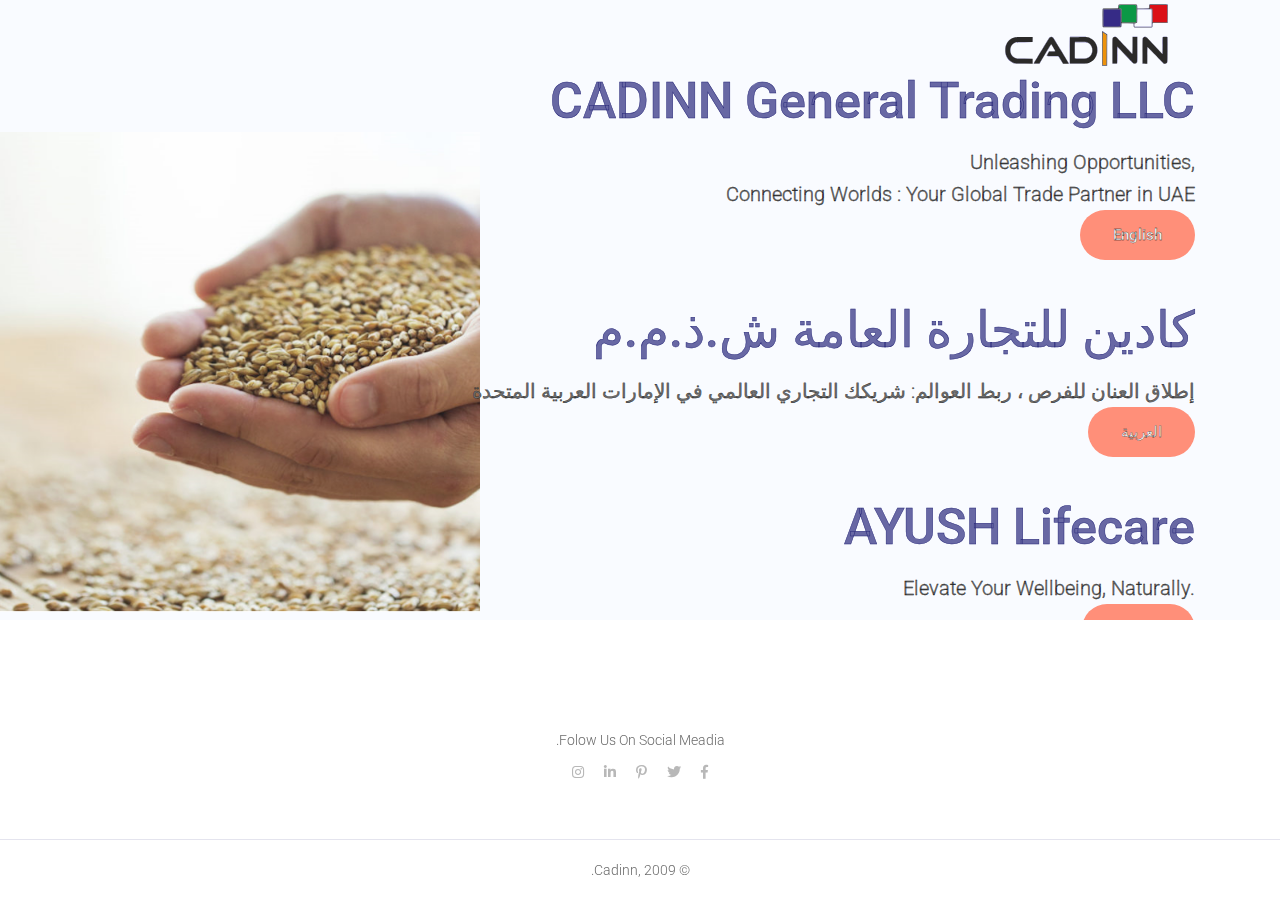
==== commit a42e12ab: "Added Ayush" ====
--- a/index.html
+++ b/index.html
@@ -84,6 +84,11 @@
               إطلاق العنان للفرص ، ربط العوالم: شريكك التجاري العالمي في الإمارات العربية المتحدة<br />
               <a href="cadinn_AR.html" class="st-btn st-style1 st-size1 st-color2">العربية</a>
             </div>
+            <h1 class="st-hero-title">AYUSH Lifecare</h1>
+            <div class="st-hero-subtitle">
+              Elevate Your Wellbeing, Naturally. <br />
+              <a href="ayush_EN.html" class="st-btn st-style1 st-size1 st-color2">AYUSH</a>
+            </div>
             <!-- <div class="st-btn-group st-style1">
               <a href="#" class="st-btn st-style1 st-color1">Learn More</a>
               <a href="https://www.youtube.com/embed/jRcfE2xxSAw?autoplay=1" class="st-btn st-style2 st-video-open"><i class="flaticon-multimedia"></i> Watch Video</a>
@@ -230,7 +235,7 @@
       </div>
     </div>
     <div class="st-copyright text-center">
-        <div class="st-copyright-text">© Cadinn, 2019.</div>
+        <div class="st-copyright-text">© Cadinn, 2009.</div>
     </div>
   </footer>
   <!-- End Footer Seciton -->
--- a/assets/css/style.css
+++ b/assets/css/style.css
@@ -50,7 +50,7 @@
 body,
 html {
     color: #666;
-    font-family: 'Roboto', sans-serif;
+    /* font-family: 'Open Sans'; nks  */
     font-size: 14px;
     font-weight: 300;
     line-height: 1.6em;
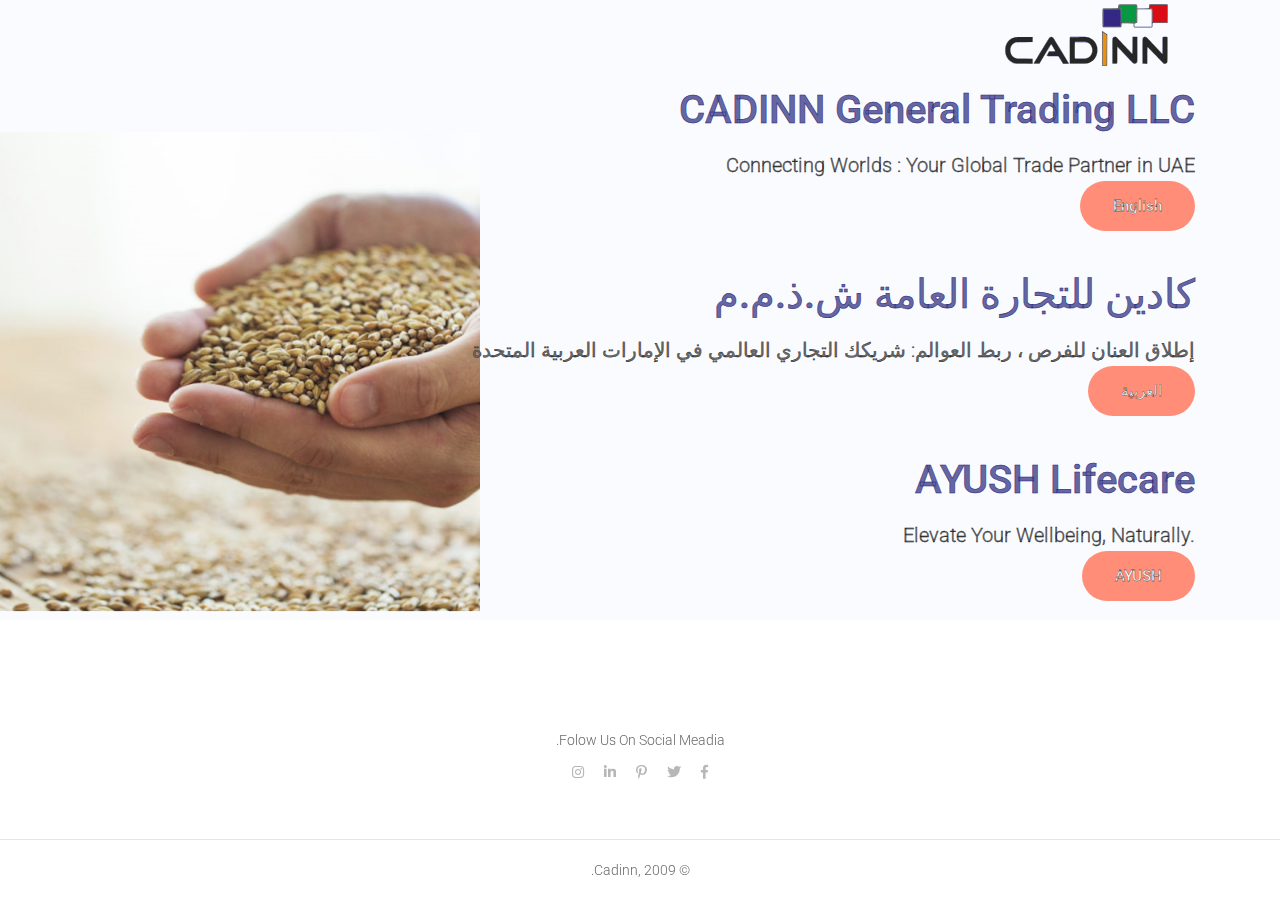
==== commit c5d5659a: "ayush" ====
--- a/index.html
+++ b/index.html
@@ -75,7 +75,6 @@
           <div class="st-hero-text st-style1">
             <h1 class="st-hero-title">CADINN General Trading LLC</h1>
             <div class="st-hero-subtitle">
-              Unleashing Opportunities, <br />
               Connecting Worlds : Your Global Trade Partner in UAE <br />
               <a href="cadinn_EN.html" class="st-btn st-style1 st-size1 st-color2">English</a>
             </div>
--- a/assets/css/style.css
+++ b/assets/css/style.css
@@ -1193,8 +1193,8 @@
 }
 
 .st-hero-text.st-style1 h1 {
-    font-size: 50px;            /*60 - nks*/
-    margin-top: 30px;
+    font-size: 40px;            /*60 - nks*/
+    margin-top: 25px;
     margin-bottom: 15px;
 }
 
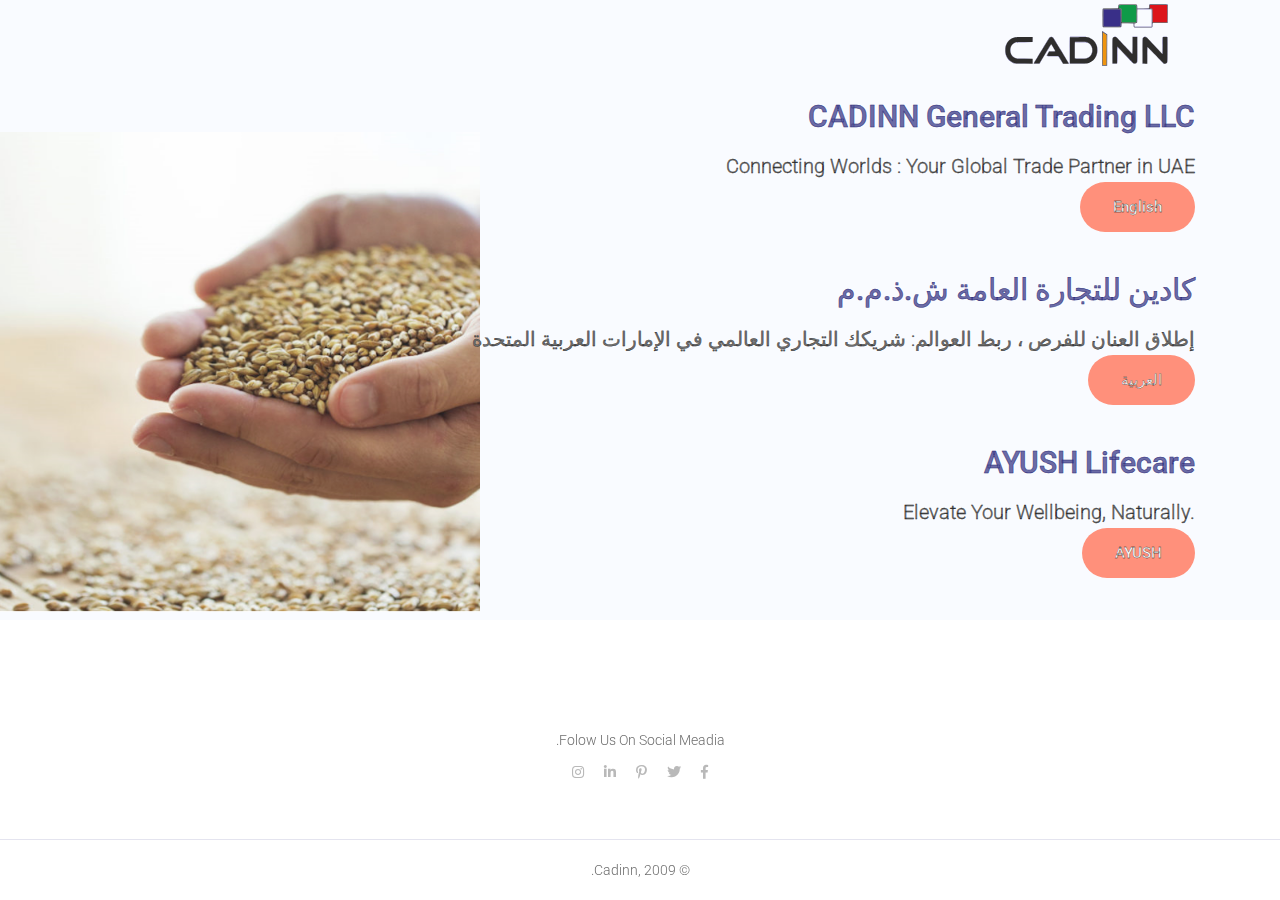
==== commit fc08b851: "ayush" ====
--- a/index.html
+++ b/index.html
@@ -86,7 +86,7 @@
             <h1 class="st-hero-title">AYUSH Lifecare</h1>
             <div class="st-hero-subtitle">
               Elevate Your Wellbeing, Naturally. <br />
-              <a href="ayush_EN.html" class="st-btn st-style1 st-size1 st-color2">AYUSH</a>
+              <a href="http://ayushlifecare.in/" class="st-btn st-style1 st-size1 st-color2">AYUSH</a>
             </div>
             <!-- <div class="st-btn-group st-style1">
               <a href="#" class="st-btn st-style1 st-color1">Learn More</a>
--- a/assets/css/style.css
+++ b/assets/css/style.css
@@ -1193,8 +1193,8 @@
 }
 
 .st-hero-text.st-style1 h1 {
-    font-size: 40px;            /*60 - nks*/
-    margin-top: 25px;
+    font-size: 30px;            /*60 - nks*/
+    margin-top: 15px;
     margin-bottom: 15px;
 }
 
